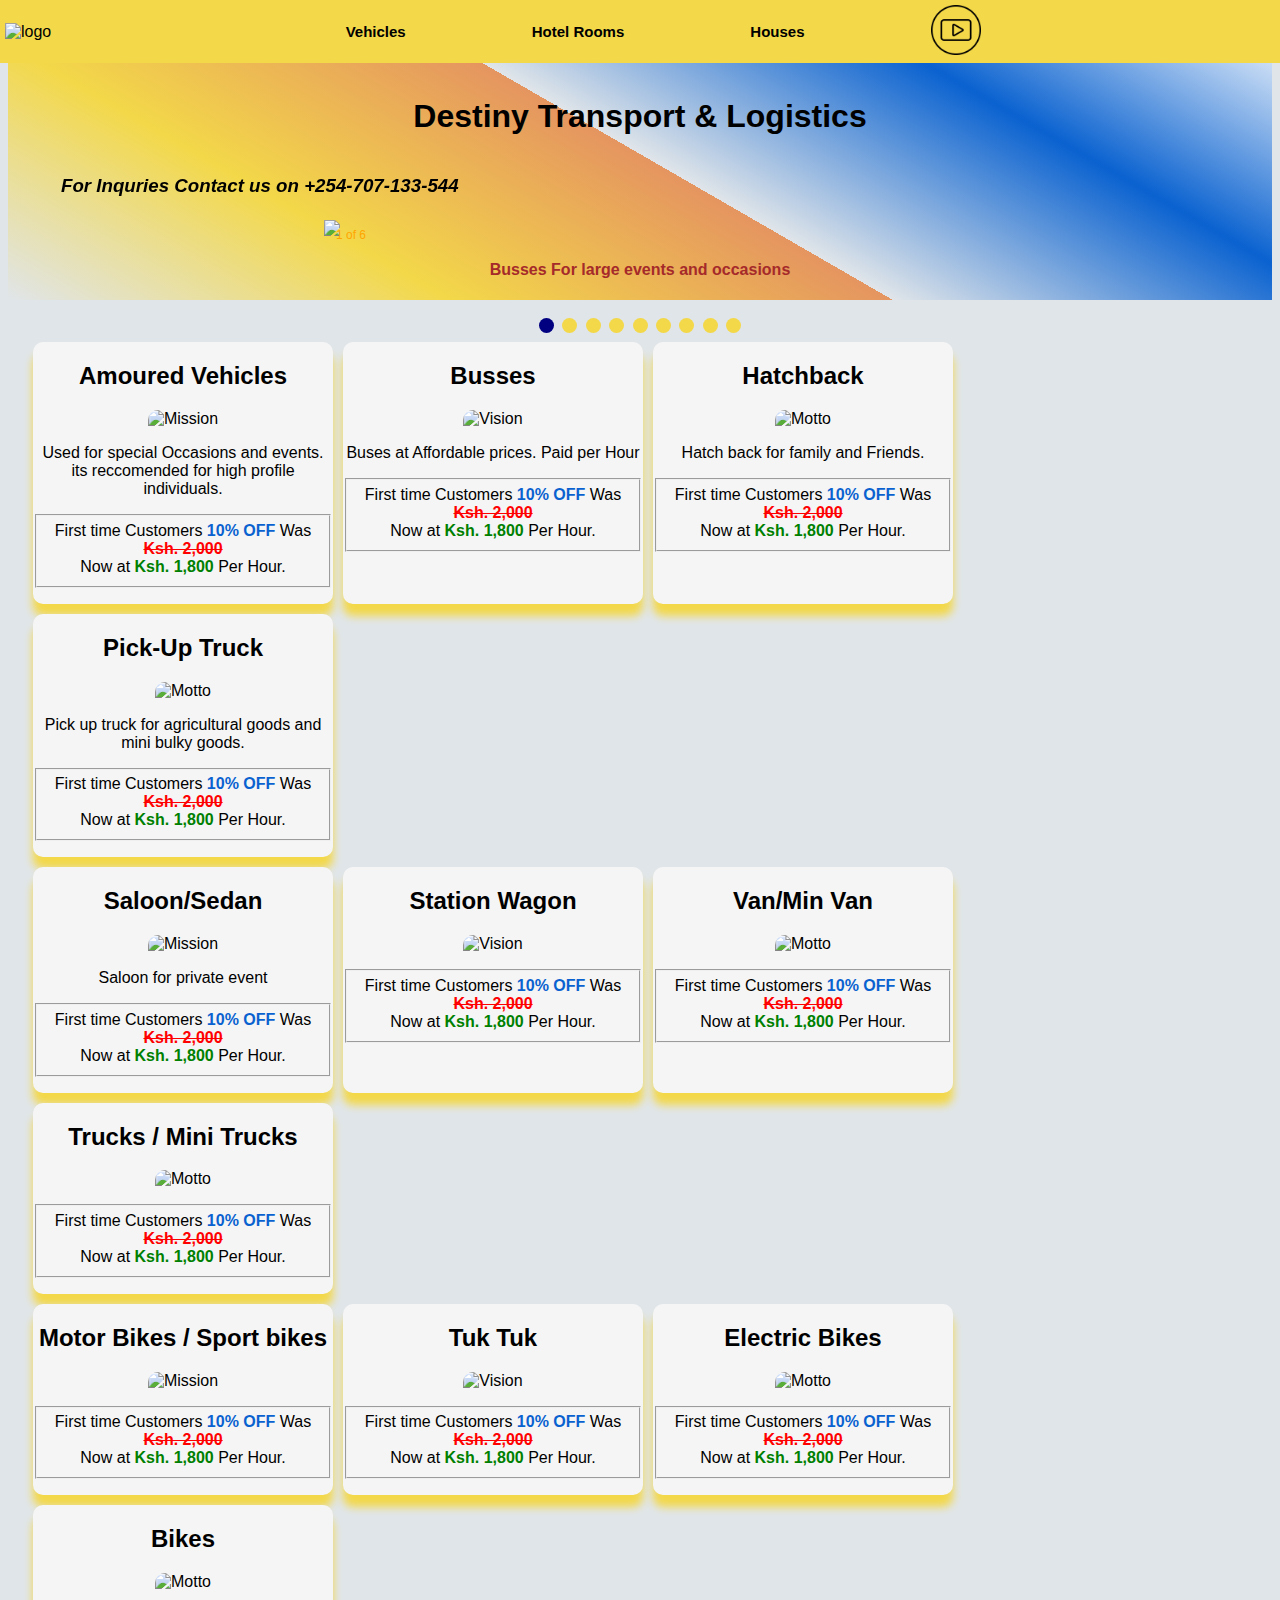
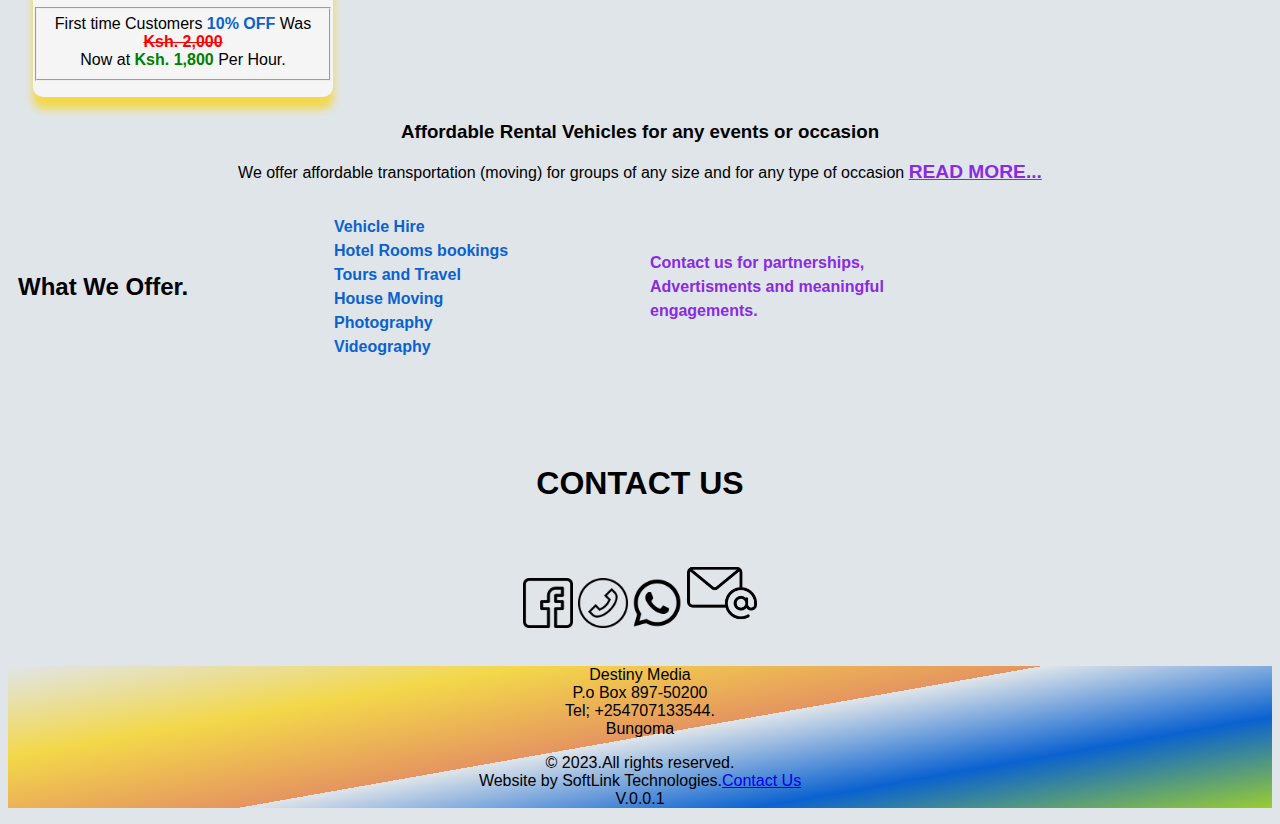
==== index.html @ 81611c26 "charges" ====
<!DOCTYPE html>
<html lang="en">
<head>
    <meta charset="UTF-8">
    <meta http-equiv="X-UA-Compatible" content="IE=edge">
    <meta name="viewport" content="width=device-width, initial-scale=1.0">
    <link rel="shortcut icon" href="images/logo.jpg" type="image/x-icon">
    <title>Destiny Transport & Logistics </title>
    <link rel="stylesheet" href="style1.css" />
</head>
<body>
    <div class="homepage">
        <nav class="navbar">
            <div class="logo">
                <img src="images/delivery-truck .png" alt="logo" width="70" height="70" ">    
            </div>
            <div class="nav-links">
              <a href="">Vehicles</a>
                <a href="">Hotel Rooms</a>
                <a href="">Houses</a>
                <a href=""><img src="images/video.png" alt="social media" width="50" height="50"></a>
            </div>
        </nav>
    <h1 style="font-family: 'Lucida Sans', 'Lucida Sans Regular', 'Lucida Grande', 'Lucida Sans Unicode', Geneva, Verdana, sans-serif;">Destiny Transport & Logistics</h1>
  <marquee behavior="alternate" direction="right">
    <h3><i>For Inquries Contact us on <b style="font-family: 'Lucida Sans', 'Lucida Sans Regular', 'Lucida Grande', 'Lucida Sans Unicode', Geneva, Verdana, sans-serif;">+254-707-133-544</b></i></h3>
  </marquee>
    <div class="slideshow-container">
        <div class="mySlides fade">
          <div class="slide">
          <div class="numbertext">1 of 6</div>
          <img src="images/bus.png" style="width:100%">
          <h4 style="text-align: center; color: brown;">Busses For large events and occasions</h4>
        </div>
      </div>
        <div class="mySlides fade">
          <div class="slide">
          <div class="numbertext">2 of 6</div>
          <img src="images/sport bike.png" style="width:100%">
          <h4 style="text-align: center; color: brown;">Sport Bikes for Racing and Fun</h4>
        </div>
      </div>
        <div class="mySlides fade">
          <div class="slide">
          <div class="numbertext">3 of 6</div>
          <img src="images/electric bikes.png" style="width:80%">
          <h4 style="text-align: center; color: brown;">Electric Bikes for Leisure.</h4>
        </div>
      </div>
          <div class="mySlides fade">
            <div class="slide">
          <div class="numbertext">4 of 6</div>
          <img src="images/sedan.png" style="width:100%">
          <h4 style="text-align: center; color: brown;">Saloons and Sedans </h4>
          </div>
        </div>
        <div class="mySlides fade">
          <div class="slide">
          <div class="numbertext">5 of 6</div>
          <img src="images/truck.png" style="width:80%">
          <h4 style="text-align: center; color: brown;">Trucks for moving bulky goods</h4>
          </div>
        </div>
          <div class="mySlides fade">
            <div class="slide">
          <div class="numbertext">6 of 6</div>
          <img src="images/av.png" style="width:100%">
          <h4 style="text-align: center; color: brown;">Amoured Vehicles are also availble</h4>
          </div>
        </div>
        <div class="mySlides fade">
          <div class="slide">
        <div class="numbertext">4 of 6</div>
        <img src="images/bikes.png" style="width:60%">
        <h4 style="text-align: center; color: brown;">Bikes for healthy and fitness</h4>
        </div>
      </div>
      <div class="mySlides fade">
        <div class="slide">
        <div class="numbertext">5 of 6</div>
        <img src="images/motorbikes.png" style="width:70%">
        <h4 style="text-align: center; color: brown;">Sport bikes for hire, fun and leisure</h4>
        </div>
      </div>
        <div class="mySlides fade">
          <div class="slide">
        <div class="numbertext">6 of 6</div>
        <img src="images/tuk tuk.png" style="width:60%">
        <h4 style="text-align: center; color: brown;">Tuk Tuk for transportation of Goods</h4>
        </div>
      </div>
      </div>
        </div>
        <br>
        <div style="text-align:center">
          <span class="dot"></span> 
          <span class="dot"></span> 
          <span class="dot"></span> 
           <span class="dot"></span> 
           <span class="dot"></span> 
           <span class="dot"></span> 
           <span class="dot"></span> 
           <span class="dot"></span> 
           <span class="dot"></span> 
        </div>
        <script>
        let slideIndex = 0;
        showSlides();
        
        function showSlides() {
          let i;
          let slides = document.getElementsByClassName("mySlides");
          let dots = document.getElementsByClassName("dot");
          for (i = 0; i < slides.length; i++) {
            slides[i].style.display = "none";  
          }
          slideIndex++;
          if (slideIndex > slides.length) {slideIndex = 1}    
          for (i = 0; i < dots.length; i++) {
            dots[i].className = dots[i].className.replace(" active", "");
          }
          slides[slideIndex-1].style.display = "block";  
          dots[slideIndex-1].className += " active";
          setTimeout(showSlides, 3000); // Change image every 3 seconds
        }
        </script>
<div class="card-groups">
        <div class="card-group">
            <div class="card">
                <div class="container">
                    <h2><b>Amoured Vehicles </b></h2>
       <img src="images/av.png" alt="Mission" style="width:100%">                   
<p> Used for special Occasions and events. its reccomended for high profile individuals. <fieldset>
  First time Customers <b style="color: #0a62d0;">10% OFF</b>
  Was <b style="color:red; text-decoration: line-through;">Ksh. 2,000</b> <br>
  Now at <b style="color: green;">Ksh. 1,800</b> Per Hour.
</fieldset></p>
            </div>
         </div>
            <div class="card">  
                <div class="container">
       <h2><b>Busses</b></h2>
        <img src="images/bus.png" alt="Vision" style="width:100%">
          <p>Buses at Affordable prices. Paid per Hour
            <fieldset>
              First time Customers <b style="color: #0a62d0;">10% OFF</b>
              Was <b style="color:red; text-decoration: line-through;">Ksh. 2,000</b> <br>
              Now at <b style="color: green;">Ksh. 1,800</b> Per Hour.
            </fieldset>
          </p>
                </div>
            </div>
            <div class="card">  
                <div class="container">
                   <h2><b>Hatchback</b></h2>
                    <img src="images/hatch.jpeg" alt="Motto" style="width:100%">
                    <p>Hatch back for family and Friends.
                      <fieldset>
                        First time Customers <b style="color: #0a62d0;">10% OFF</b>
                        Was <b style="color:red; text-decoration: line-through;">Ksh. 2,000</b> <br>
                        Now at <b style="color: green;">Ksh. 1,800</b> Per Hour.
                      </fieldset>
                    </p>
       
                </div>
            </div> 
           <div class="card">  
              <div class="container">
                 <h2><b>Pick-Up Truck</b></h2>
                  <img src="images/pickup.jpeg" alt="Motto" style="width:70%">
                  <p>Pick up truck for agricultural goods and mini bulky goods.
                    <fieldset>
                      First time Customers <b style="color: #0a62d0;">10% OFF</b>
                      Was <b style="color:red; text-decoration: line-through;">Ksh. 2,000</b> <br>
                      Now at <b style="color: green;">Ksh. 1,800</b> Per Hour.
                    </fieldset>
                  </p>
     
              </div>
          </div> 
  </div>
</div>
<div class="card-groups">
  <div class="card-group">
      <div class="card">
          <div class="container">
              <h2><b>Saloon/Sedan</b></h2>
 <img src="images/sedan.png" alt="Mission" style="width:100%">                   
<p>Saloon for private event<br>
  <fieldset>
    First time Customers <b style="color: #0a62d0;">10% OFF</b>
    Was <b style="color:red; text-decoration: line-through;">Ksh. 2,000</b> <br>
    Now at <b style="color: green;">Ksh. 1,800</b> Per Hour.
  </fieldset>
 </p>

      </div>
   </div>
      <div class="card">  
          <div class="container">
 <h2><b>Station Wagon </b></h2>
  <img src="images/station.png" alt="Vision" style="width:100%">
    <p> <fieldset>
      First time Customers <b style="color: #0a62d0;">10% OFF</b>
      Was <b style="color:red; text-decoration: line-through;">Ksh. 2,000</b> <br>
      Now at <b style="color: green;">Ksh. 1,800</b> Per Hour.
    </fieldset></p>
          </div>
      </div>
      <div class="card">  
          <div class="container">
             <h2><b>Van/Min Van </b></h2>
              <img src="images/van.jpeg" alt="Motto" style="width:100%">
              <p> <fieldset>
                First time Customers <b style="color: #0a62d0;">10% OFF</b>
                Was <b style="color:red; text-decoration: line-through;">Ksh. 2,000</b> <br>
                Now at <b style="color: green;">Ksh. 1,800</b> Per Hour.
              </fieldset></p>
 
          </div>
      </div> 
      <div class="card">  
        <div class="container">
           <h2><b>Trucks / Mini Trucks</b></h2>
            <img src="images/truck.png" alt="Motto" style="width:100%">
            <p>  <fieldset>
              First time Customers <b style="color: #0a62d0;">10% OFF</b>
              Was <b style="color:red; text-decoration: line-through;">Ksh. 2,000</b> <br>
              Now at <b style="color: green;">Ksh. 1,800</b> Per Hour.
            </fieldset></p>

        </div>
    </div> 
</div>
</div>
<div class="card-groups">
  <div class="card-group">
      <div class="card">
          <div class="container">
              <h2><b>Motor Bikes / Sport bikes </b></h2>
 <img src="images/sport bike.png" alt="Mission" style="width:90%">                   
<p> <fieldset>
  First time Customers <b style="color: #0a62d0;">10% OFF</b>
  Was <b style="color:red; text-decoration: line-through;">Ksh. 2,000</b> <br>
  Now at <b style="color: green;">Ksh. 1,800</b> Per Hour.
</fieldset></p>
      </div>
   </div>
      <div class="card">  
          <div class="container">
 <h2><b>Tuk Tuk</b></h2>
  <img src="images/tuk tuk.png" alt="Vision" style="width:70%">
    <p> <fieldset>
      First time Customers <b style="color: #0a62d0;">10% OFF</b>
      Was <b style="color:red; text-decoration: line-through;">Ksh. 2,000</b> <br>
      Now at <b style="color: green;">Ksh. 1,800</b> Per Hour.
    </fieldset></p>
          </div>
      </div>
      <div class="card">  
          <div class="container">
             <h2><b>Electric Bikes </b></h2>
              <img src="images/electric bikes.png" alt="Motto" style="width:100%">
              <p><fieldset>
                First time Customers <b style="color: #0a62d0;">10% OFF</b>
                Was <b style="color:red; text-decoration: line-through;">Ksh. 2,000</b> <br>
                Now at <b style="color: green;">Ksh. 1,800</b> Per Hour.
              </fieldset></p>
 
          </div>
      </div> 
      <div class="card">  
        <div class="container">
           <h2><b>Bikes</b></h2>
            <img src="images/bikes.jpeg" alt="Motto" style="width:100%">
            <p><fieldset>
              First time Customers <b style="color: #0a62d0;">10% OFF</b>
              Was <b style="color:red; text-decoration: line-through;">Ksh. 2,000</b> <br>
              Now at <b style="color: green;">Ksh. 1,800</b> Per Hour.
            </fieldset></p>

        </div>
    </div> 
</div>
</div>
<h3 style="text-align: center;">Affordable Rental Vehicles for any events or occasion</h3>
<p>We offer affordable transportation (moving) for groups of any size and for any type of occasion
 <a href="about.html" style="color: blueviolet; font-size: larger; font-weight: 800;">READ MORE...</a>
</p>
<div class="container2">
  <p style="display: inline-flex;text-align: left; font-size: x-large;"> <b>What We Offer.</b></p><br>
  <p style="color: #0a62d0; font-size: medium; display: inline-block; text-align: left;">
<b>Vehicle Hire</b><br> 
<b>Hotel Rooms bookings</b> <br>
<b>Tours and Travel</b><br>
<b>House Moving</b> <br>
<b>Photography </b> <br>
<b>Videography</b>
<p style="color: blueviolet; font-size: medium; font-weight: 600; text-align: left;">Contact us for partnerships, Advertisments and meaningful engagements.</p>
  </p>
</div>
<script src="slide.js"></script>
</body>
<span><p><b><h1>CONTACT US</h1> </b><br>
  <p><a href="https://www.facebook.com/" target="_blank"><img src="images/facebook.png" alt="facebook" width="50" height="50"></a>
  <a href="tel:+254707133544" target="_blank"><img src="images/Cell.png" alt="cell phone" width="50" height="50"></a>
  <a href="https://wa.me/+254707133544" target="_blank"><img src="images/whatsapp (1).png" alt="whatsapp" width="50" height="50"></a>
  <a href="mailto:info@destinylogistics.co.ke" target="_blank"><img src="images/email.png" alt="email" width="70" height="70"></a>
  </p></span>
  <br>
<footer>
  Destiny Media<br>
  P.o Box 897-50200 <br>
  Tel; +254707133544.<br>
 Bungoma<br>
  <p> © 2023.All rights reserved.<br>
 Website by SoftLink Technologies.<a href="tel:+254708579885" target="_blank">Contact Us</a> <br>
  V.0.0.1<br></p>
</footer>
</html>
---- style1.css ----
.homepage {
  background: linear-gradient(30deg,#e0e5e9, #f3d849,#e59560 50%,#e0e5e9 50%, #0a62d0, white);
  overflow: hidden;
  width:100%
}
 .navbar {
    display: flex;
    justify-content: flex-end;
    align-items: center;
    padding: 5px;
    background: #f3d849;
    position: fixed;
    top: 0;
    left: 0;
    width: 100%;
    z-index:9999;
  }
  .nav-item {
    display: inline-block;
    margin-left: 10px;
  }
  
  .nav-links {
    flex-basis: 50%;
    text-align: center;
  }
  .nav-links {
    display: flex;
    flex-wrap: wrap;
    justify-content: space-between;
    align-items: center;
    flex-basis: 50%;
    margin: 0 auto;
  }
  
  .nav-links a {
    color:black;
    text-decoration:none;
    font-size: 15px;
    font-weight: bold;
    position: relative;
  }
  
  .nav-links a:before {
    content: "";
    position: absolute;
    width: 100%;
    height: 2px;
    bottom: -5px;
    left: 0;
    background-color:navy;
    visibility: hidden;
    transform: scaleX(1);
    transition: all 0.1s ease-in-out 0s;
  }
  .nav-links a:hover:before {
    visibility: visible;
    transform: scaleX(1);
  }
  
  .link1,
  .link2,
  .link3,
  .link4 {
    flex-basis: 50%;
    text-align: center;
  }
/* Styles for small devices */
@media (max-width: 480px) {
  .nav-item {
    display: none;
  }

  .navbar.show-dots .nav-item {
    display: inline-block;
    margin: 0 2px;
  }

  .navbar.show-dots .nav-item:before {
    content: "•";
    font-size: 24px;
    color: #000;
  }
}
/*styles for smaller devices*/
* {box-sizing: border-box;}
body {font-family: Verdana, sans-serif;}
.mySlides {display: none;}
img {vertical-align: stretch;}

/* Slideshow container */
.slideshow-container {
  width: 50%;
  position: relative;
  margin: auto;
  padding-top: 0%;
}

/* Caption text */
.text {
  color: navy;
  background-color: white;
  opacity: 0.8;
  font-size: 25px;
  padding: 8px 12px;
  position: absolute;
  bottom: 8px;
  width: 100%;
  text-align: center;
}

/* Number text (1/3 etc) */
.numbertext {
  color: orange;
  font-size: 12px;
  padding: 8px 12px;
  position: absolute;
  top: 0;
}

/* The dots/bullets/indicators */
.dot {
  height: 15px;
  width: 15px;
  margin: 0 2px;
  background-color: #f3d849;
  border-radius: 50%;
  display: inline-block;
  transition: background-color 0.5s ease;
  cursor: pointer;
}
.active {
  background-color: navy;
}
/* Fading animation */
.fade {
  animation-name: fade;
  animation-duration: 1.5s;
}
@keyframes fade {
  from {opacity: .4} 
  to {opacity: 1}
}
/* On smaller screens, decrease text size */
@media only screen and (max-width: 300px) {
  .text {font-size: 11px}
}
  .card-groups {
    display: flex;
    flex-wrap: wrap;
    justify-content: center;
    text-align: center;
    
  }
  
  .card-group {
    display: flex;
    flex-wrap: wrap;
    margin: 0 20px;
  }
  
  .card {
    margin: 5px;
    width: 100%;
    max-width: 300px;
    border-radius: 10px;
    box-shadow: 0 12px 8px 0 #f3d849;
    overflow: hidden;
    background-color:whitesmoke;
    
  }
  
  .card:hover {
    transform: scale(1.05);
    box-shadow: 0 8px 16px 0 #0a62d0;
  }
  
  .card img {
    width: 100%;
    height: auto;
    border-radius: 10px 10px 0 0;
  }
  body {
    background-color: #e0e5e9;
  }
  h1{
    text-align: center;
    margin-top: 90px;
  }
  h3{
  color:black;
  }
  p{
    text-align: center;
  }

.container2 {
  display: flex;
  align-items: center;
 
  margin: 10px;
  width: 100%;
}

.container2 p {
  width: 100%;
  font-size: 14px;
  line-height: 1.5;
  order: 1;
}
.caption {
  position: absolute;
  top: 50%;
  left: 50%;
  transform: translate(-50%, -50%);
  color:black; /* Adjust the text color as needed */
  padding: 10px;
  text-align: center;
  font-size: 50px;
  display: none;
  background-color:whitesmoke;
  opacity: 0.5;
}
.blink {
  visibility: hidden;
}

a:hover{
  color: blue;
}
footer{
  text-align: center;
  color:black;
  background: linear-gradient(170deg,#e0e5e9, #f3d849,#e59560 50%,#e0e5e9 50%, #0a62d0, yellowgreen);
  font-size: medium;
  font-family: 'Lucida Sans', 'Lucida Sans Regular', 'Lucida Grande', 'Lucida Sans Unicode', Geneva, Verdana, sans-serif;
}
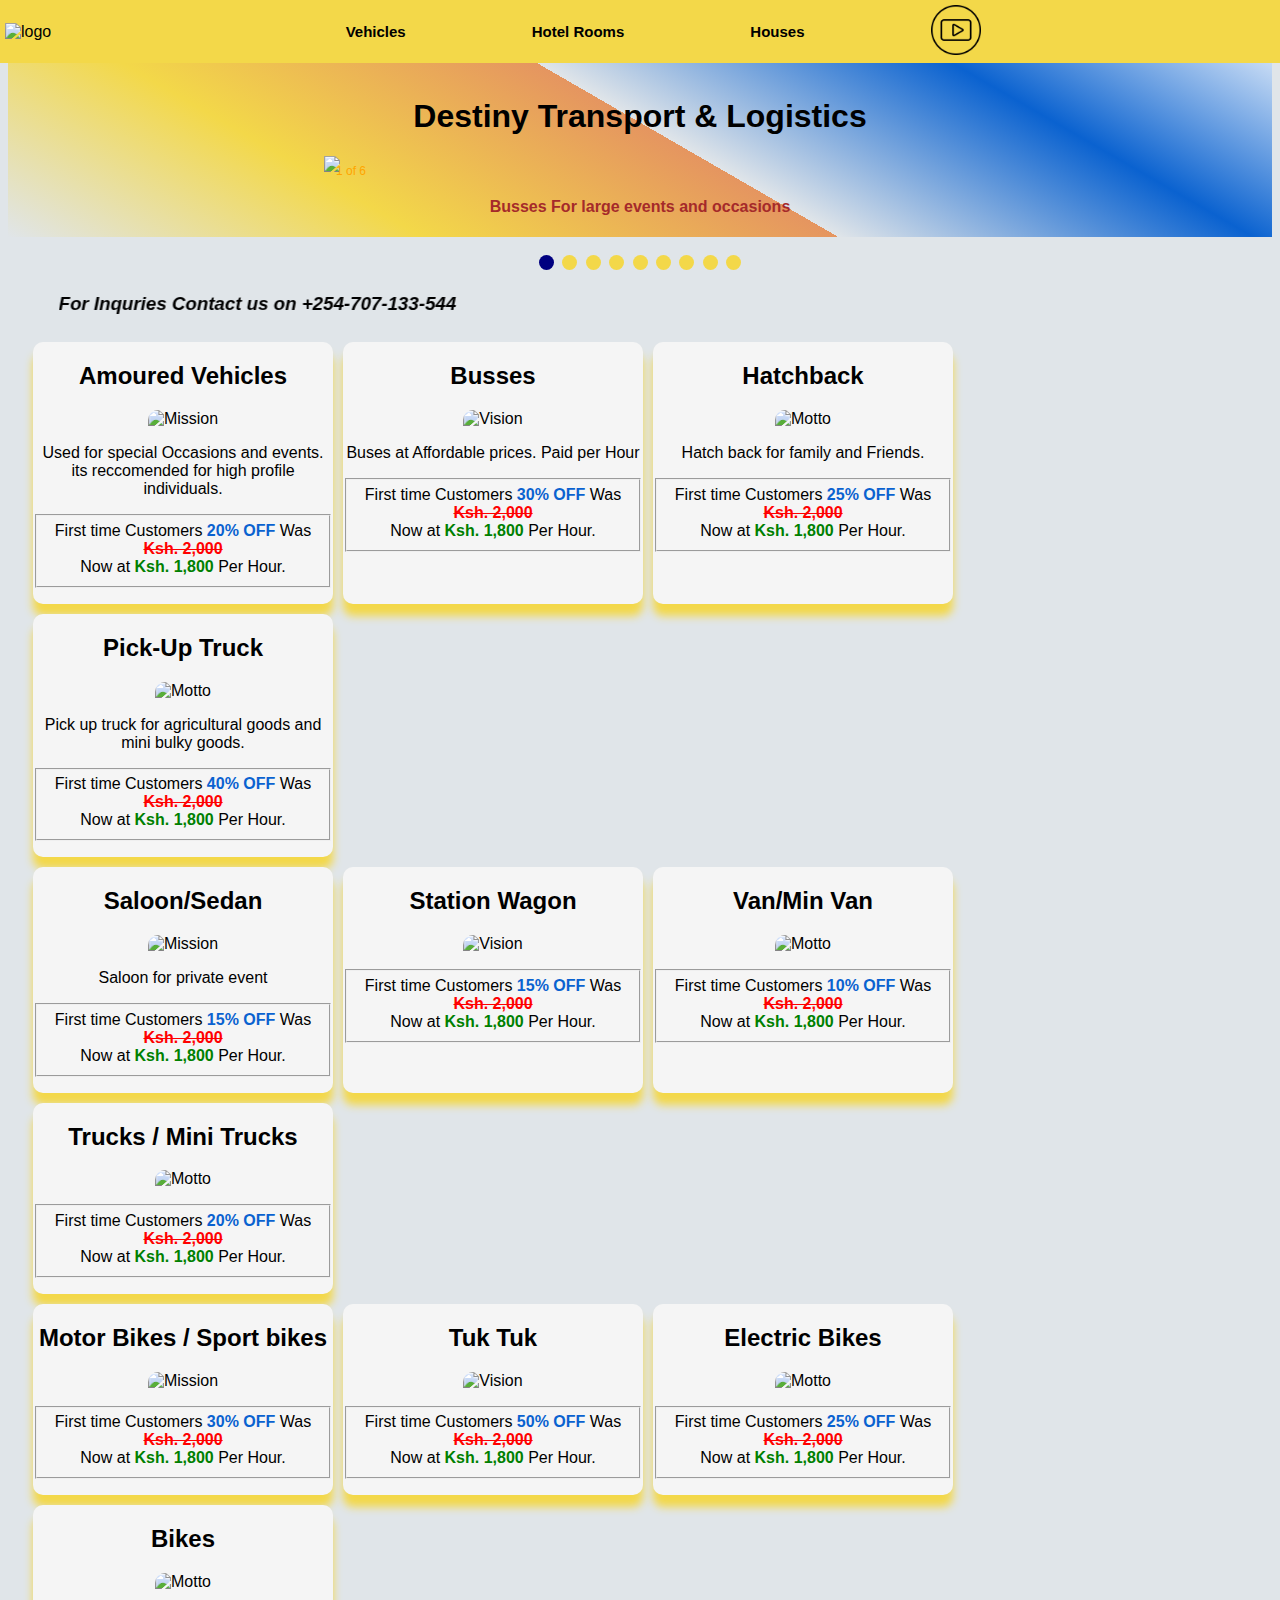
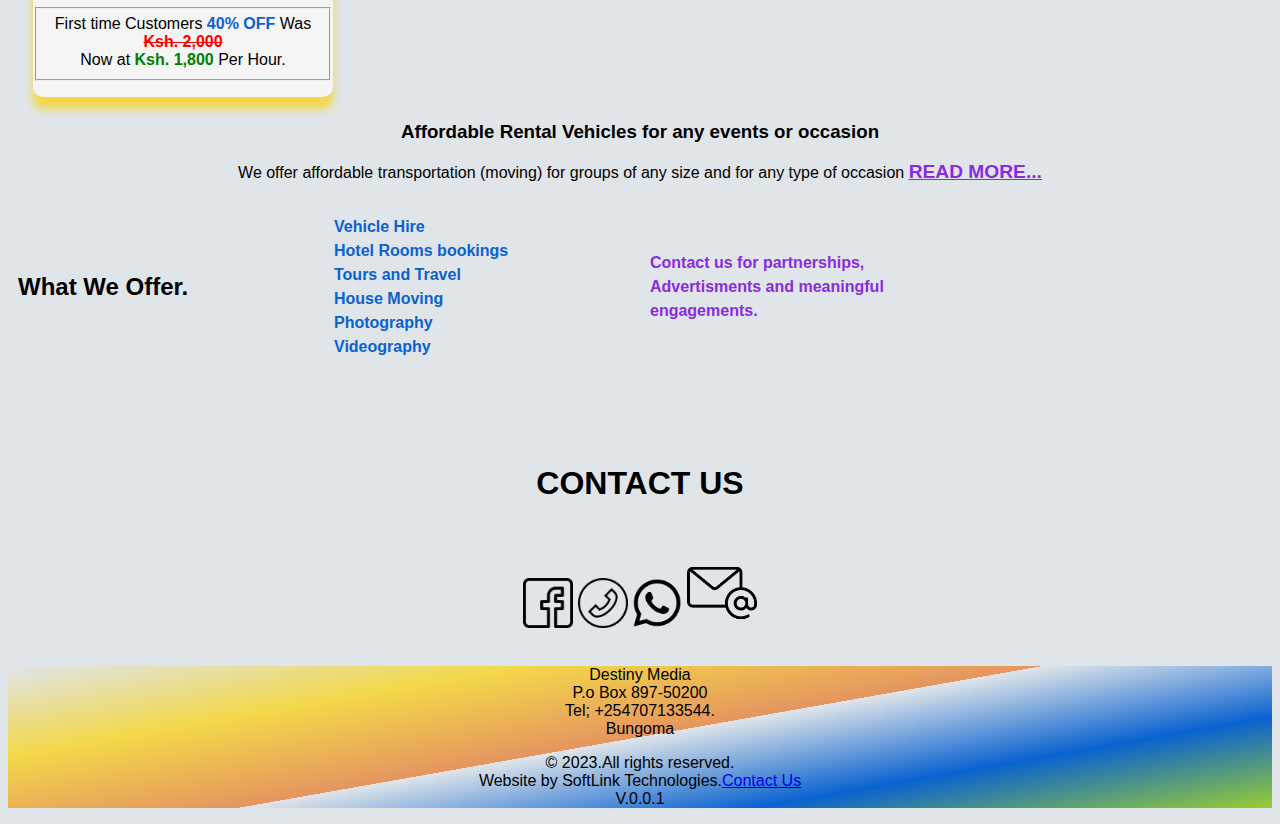
==== commit d2891d49: "charges" ====
--- a/index.html
+++ b/index.html
@@ -22,9 +22,6 @@
             </div>
         </nav>
     <h1 style="font-family: 'Lucida Sans', 'Lucida Sans Regular', 'Lucida Grande', 'Lucida Sans Unicode', Geneva, Verdana, sans-serif;">Destiny Transport & Logistics</h1>
-  <marquee behavior="alternate" direction="right">
-    <h3><i>For Inquries Contact us on <b style="font-family: 'Lucida Sans', 'Lucida Sans Regular', 'Lucida Grande', 'Lucida Sans Unicode', Geneva, Verdana, sans-serif;">+254-707-133-544</b></i></h3>
-  </marquee>
     <div class="slideshow-container">
         <div class="mySlides fade">
           <div class="slide">
@@ -124,6 +121,9 @@
           setTimeout(showSlides, 3000); // Change image every 3 seconds
         }
         </script>
+<marquee behavior="alternate" direction="right">
+<h3><i>For Inquries Contact us on <b style="font-family: 'Lucida Sans', 'Lucida Sans Regular', 'Lucida Grande', 'Lucida Sans Unicode', Geneva, Verdana, sans-serif;">+254-707-133-544</b></i></h3>
+</marquee>
 <div class="card-groups">
         <div class="card-group">
             <div class="card">
@@ -131,7 +131,7 @@
                     <h2><b>Amoured Vehicles </b></h2>
        <img src="images/av.png" alt="Mission" style="width:100%">                   
 <p> Used for special Occasions and events. its reccomended for high profile individuals. <fieldset>
-  First time Customers <b style="color: #0a62d0;">10% OFF</b>
+  First time Customers <b style="color: #0a62d0;">20% OFF</b>
   Was <b style="color:red; text-decoration: line-through;">Ksh. 2,000</b> <br>
   Now at <b style="color: green;">Ksh. 1,800</b> Per Hour.
 </fieldset></p>
@@ -143,7 +143,7 @@
         <img src="images/bus.png" alt="Vision" style="width:100%">
           <p>Buses at Affordable prices. Paid per Hour
             <fieldset>
-              First time Customers <b style="color: #0a62d0;">10% OFF</b>
+              First time Customers <b style="color: #0a62d0;">30% OFF</b>
               Was <b style="color:red; text-decoration: line-through;">Ksh. 2,000</b> <br>
               Now at <b style="color: green;">Ksh. 1,800</b> Per Hour.
             </fieldset>
@@ -156,7 +156,7 @@
                     <img src="images/hatch.jpeg" alt="Motto" style="width:100%">
                     <p>Hatch back for family and Friends.
                       <fieldset>
-                        First time Customers <b style="color: #0a62d0;">10% OFF</b>
+                        First time Customers <b style="color: #0a62d0;">25% OFF</b>
                         Was <b style="color:red; text-decoration: line-through;">Ksh. 2,000</b> <br>
                         Now at <b style="color: green;">Ksh. 1,800</b> Per Hour.
                       </fieldset>
@@ -170,7 +170,7 @@
                   <img src="images/pickup.jpeg" alt="Motto" style="width:70%">
                   <p>Pick up truck for agricultural goods and mini bulky goods.
                     <fieldset>
-                      First time Customers <b style="color: #0a62d0;">10% OFF</b>
+                      First time Customers <b style="color: #0a62d0;">40% OFF</b>
                       Was <b style="color:red; text-decoration: line-through;">Ksh. 2,000</b> <br>
                       Now at <b style="color: green;">Ksh. 1,800</b> Per Hour.
                     </fieldset>
@@ -188,7 +188,7 @@
  <img src="images/sedan.png" alt="Mission" style="width:100%">                   
 <p>Saloon for private event<br>
   <fieldset>
-    First time Customers <b style="color: #0a62d0;">10% OFF</b>
+    First time Customers <b style="color: #0a62d0;">15% OFF</b>
     Was <b style="color:red; text-decoration: line-through;">Ksh. 2,000</b> <br>
     Now at <b style="color: green;">Ksh. 1,800</b> Per Hour.
   </fieldset>
@@ -201,7 +201,7 @@
  <h2><b>Station Wagon </b></h2>
   <img src="images/station.png" alt="Vision" style="width:100%">
     <p> <fieldset>
-      First time Customers <b style="color: #0a62d0;">10% OFF</b>
+      First time Customers <b style="color: #0a62d0;">15% OFF</b>
       Was <b style="color:red; text-decoration: line-through;">Ksh. 2,000</b> <br>
       Now at <b style="color: green;">Ksh. 1,800</b> Per Hour.
     </fieldset></p>
@@ -224,7 +224,7 @@
            <h2><b>Trucks / Mini Trucks</b></h2>
             <img src="images/truck.png" alt="Motto" style="width:100%">
             <p>  <fieldset>
-              First time Customers <b style="color: #0a62d0;">10% OFF</b>
+              First time Customers <b style="color: #0a62d0;">20% OFF</b>
               Was <b style="color:red; text-decoration: line-through;">Ksh. 2,000</b> <br>
               Now at <b style="color: green;">Ksh. 1,800</b> Per Hour.
             </fieldset></p>
@@ -240,7 +240,7 @@
               <h2><b>Motor Bikes / Sport bikes </b></h2>
  <img src="images/sport bike.png" alt="Mission" style="width:90%">                   
 <p> <fieldset>
-  First time Customers <b style="color: #0a62d0;">10% OFF</b>
+  First time Customers <b style="color: #0a62d0;">30% OFF</b>
   Was <b style="color:red; text-decoration: line-through;">Ksh. 2,000</b> <br>
   Now at <b style="color: green;">Ksh. 1,800</b> Per Hour.
 </fieldset></p>
@@ -251,7 +251,7 @@
  <h2><b>Tuk Tuk</b></h2>
   <img src="images/tuk tuk.png" alt="Vision" style="width:70%">
     <p> <fieldset>
-      First time Customers <b style="color: #0a62d0;">10% OFF</b>
+      First time Customers <b style="color: #0a62d0;">50% OFF</b>
       Was <b style="color:red; text-decoration: line-through;">Ksh. 2,000</b> <br>
       Now at <b style="color: green;">Ksh. 1,800</b> Per Hour.
     </fieldset></p>
@@ -262,7 +262,7 @@
              <h2><b>Electric Bikes </b></h2>
               <img src="images/electric bikes.png" alt="Motto" style="width:100%">
               <p><fieldset>
-                First time Customers <b style="color: #0a62d0;">10% OFF</b>
+                First time Customers <b style="color: #0a62d0;">25% OFF</b>
                 Was <b style="color:red; text-decoration: line-through;">Ksh. 2,000</b> <br>
                 Now at <b style="color: green;">Ksh. 1,800</b> Per Hour.
               </fieldset></p>
@@ -274,7 +274,7 @@
            <h2><b>Bikes</b></h2>
             <img src="images/bikes.jpeg" alt="Motto" style="width:100%">
             <p><fieldset>
-              First time Customers <b style="color: #0a62d0;">10% OFF</b>
+              First time Customers <b style="color: #0a62d0;">40% OFF</b>
               Was <b style="color:red; text-decoration: line-through;">Ksh. 2,000</b> <br>
               Now at <b style="color: green;">Ksh. 1,800</b> Per Hour.
             </fieldset></p>
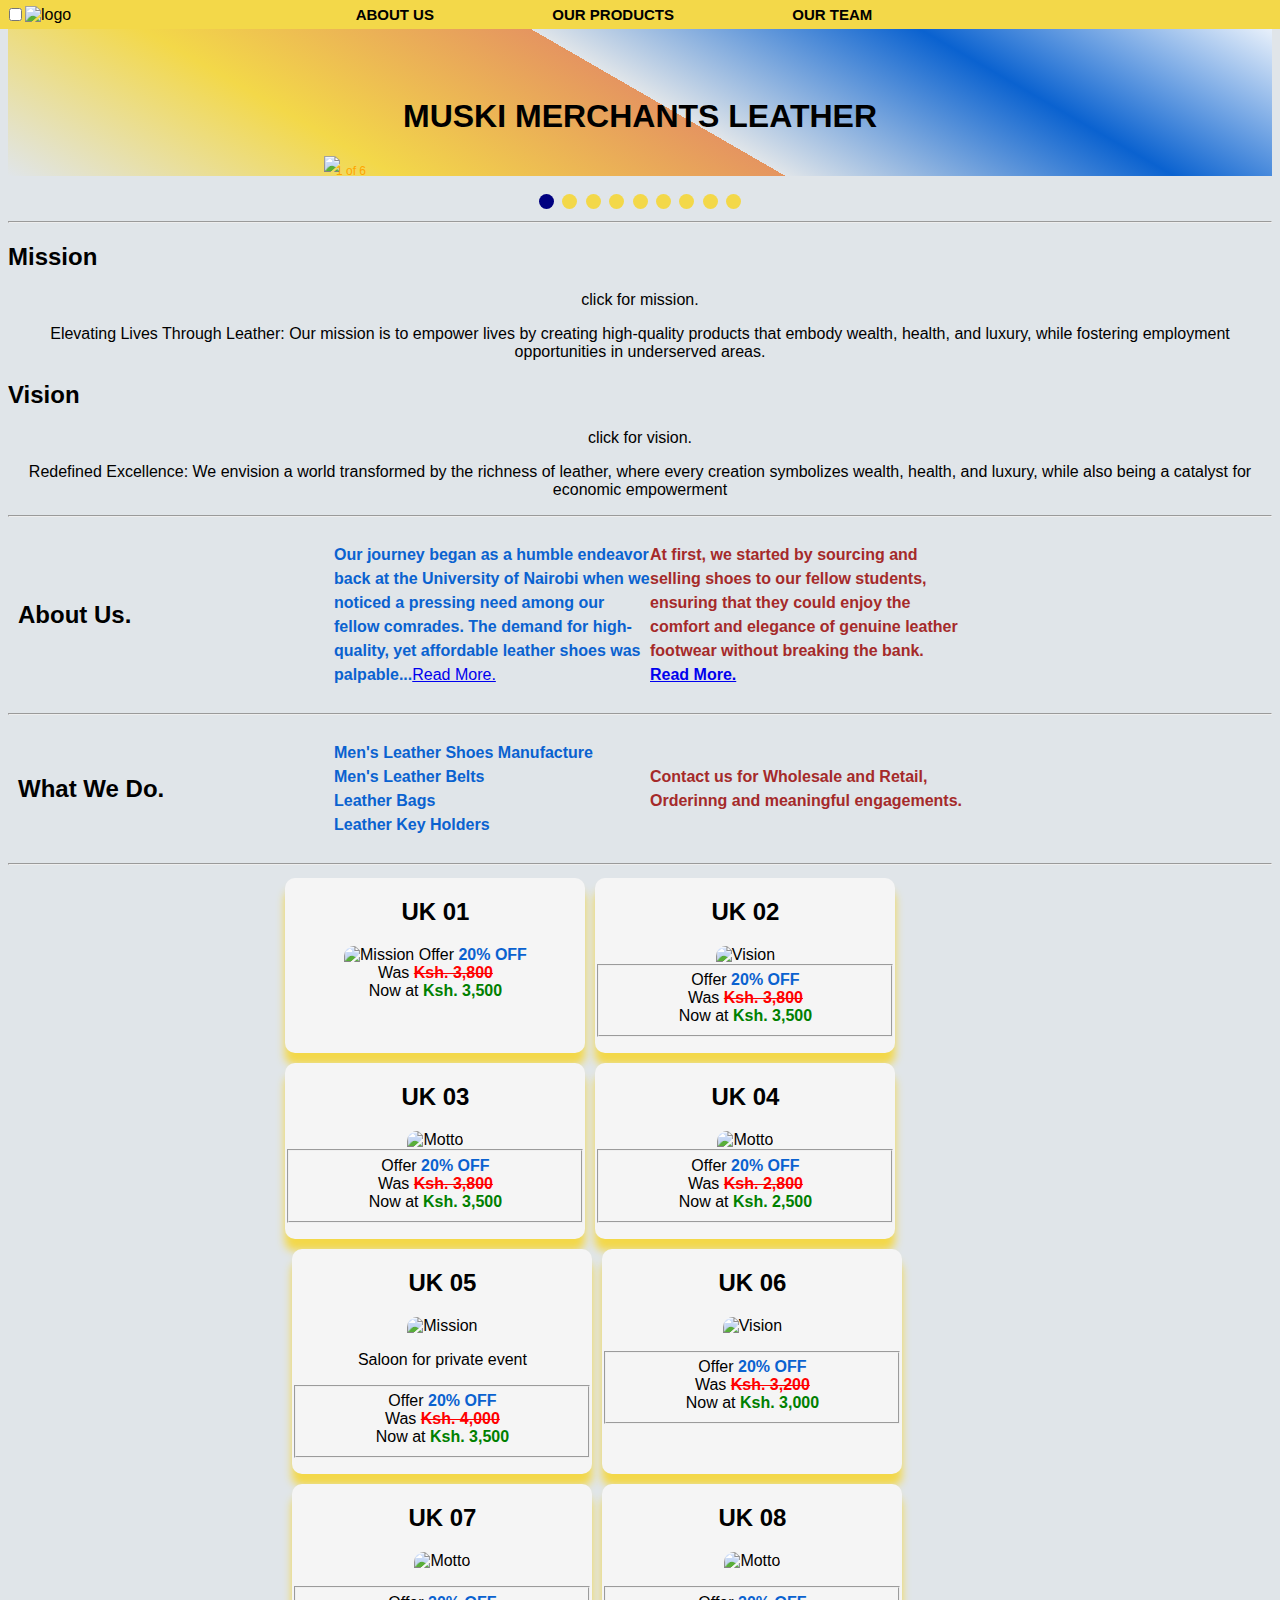
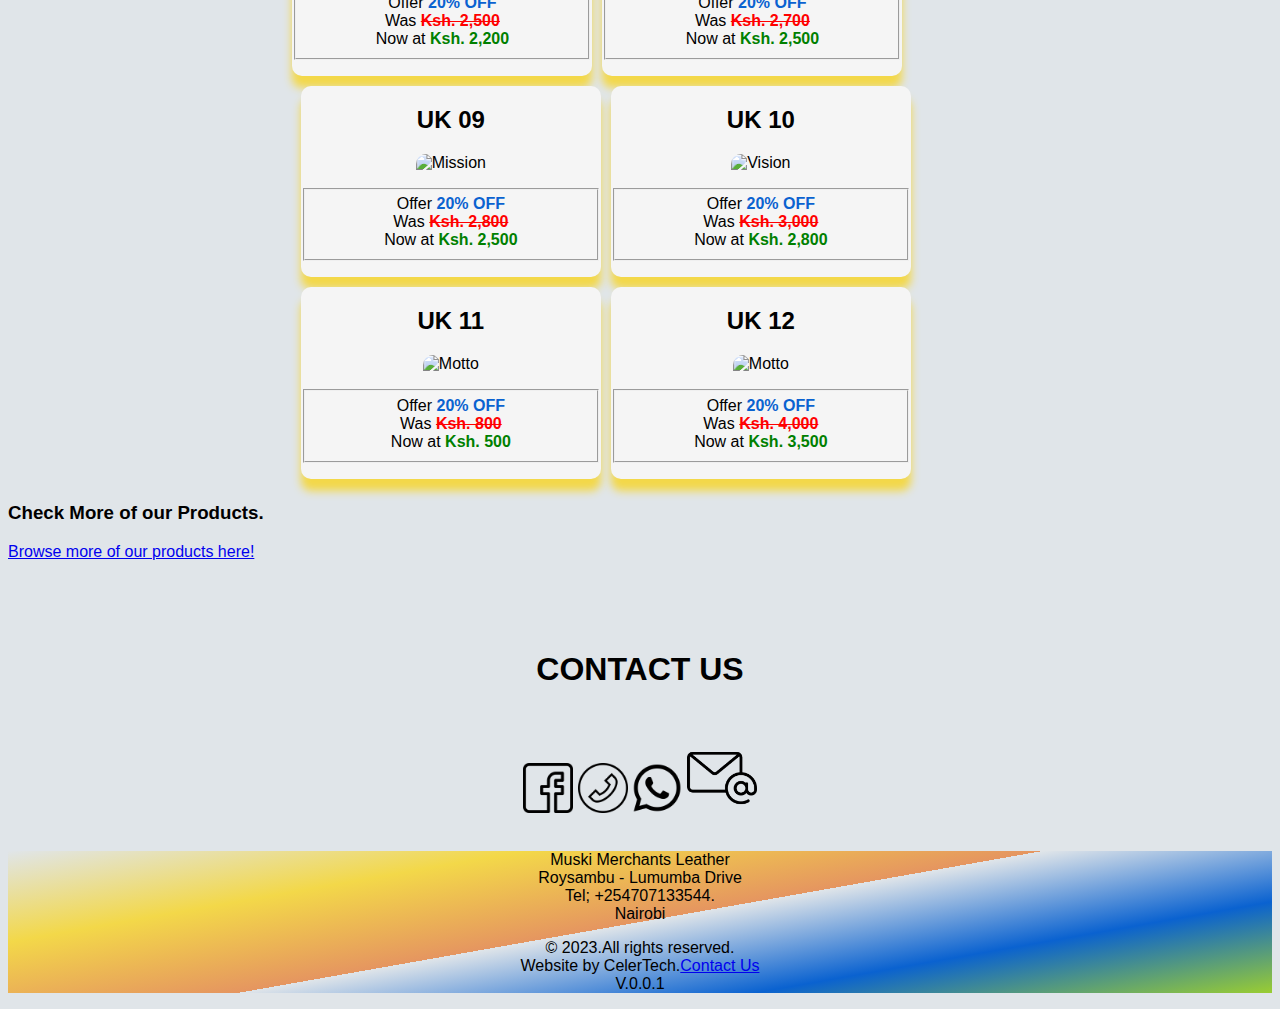
==== commit 90593fcf: "added products page" ====
--- a/index.html
+++ b/index.html
@@ -4,86 +4,81 @@
     <meta charset="UTF-8">
     <meta http-equiv="X-UA-Compatible" content="IE=edge">
     <meta name="viewport" content="width=device-width, initial-scale=1.0">
-    <link rel="shortcut icon" href="images/logo.jpg" type="image/x-icon">
-    <title>Destiny Transport & Logistics </title>
+    <link rel="shortcut icon" href="images/muski1.png" type="image/x-icon">
+    <title>Muski Merchants Leather. </title>
     <link rel="stylesheet" href="style1.css" />
+    <script src="https://kit.fontawesome.com/a076d05399.js" crossorigin="anonymous"></script>
 </head>
 <body>
     <div class="homepage">
         <nav class="navbar">
+          <input type="checkbox" id="check">
+          <label for="chek" class="checkbtn"></label>
+          <i class="fas fa-bars"></i>
             <div class="logo">
-                <img src="images/delivery-truck .png" alt="logo" width="70" height="70" ">    
+                <img src="images/muski1.png" alt="logo" width="140" height="70" ">    
             </div>
             <div class="nav-links">
-              <a href="">Vehicles</a>
-                <a href="">Hotel Rooms</a>
-                <a href="">Houses</a>
-                <a href=""><img src="images/video.png" alt="social media" width="50" height="50"></a>
+              <a href="about.html">ABOUT US </a>
+                <a href="products.html">OUR PRODUCTS</a>
+                <a href="">OUR TEAM </a>
+                <a href=""></a>
             </div>
         </nav>
-    <h1 style="font-family: 'Lucida Sans', 'Lucida Sans Regular', 'Lucida Grande', 'Lucida Sans Unicode', Geneva, Verdana, sans-serif;">Destiny Transport & Logistics</h1>
+    <h1 style="font-family: 'Lucida Sans', 'Lucida Sans Regular', 'Lucida Grande', 'Lucida Sans Unicode', Geneva, Verdana, sans-serif;">MUSKI MERCHANTS LEATHER</h1>
     <div class="slideshow-container">
         <div class="mySlides fade">
           <div class="slide">
           <div class="numbertext">1 of 6</div>
-          <img src="images/bus.png" style="width:100%">
-          <h4 style="text-align: center; color: brown;">Busses For large events and occasions</h4>
+          <img src="images/1.jpg" style="width:100%">
         </div>
       </div>
         <div class="mySlides fade">
           <div class="slide">
           <div class="numbertext">2 of 6</div>
-          <img src="images/sport bike.png" style="width:100%">
-          <h4 style="text-align: center; color: brown;">Sport Bikes for Racing and Fun</h4>
+          <img src="images/3.jpg" style="width:100%">
         </div>
       </div>
         <div class="mySlides fade">
           <div class="slide">
           <div class="numbertext">3 of 6</div>
-          <img src="images/electric bikes.png" style="width:80%">
-          <h4 style="text-align: center; color: brown;">Electric Bikes for Leisure.</h4>
+          <img src="images/4.jpg" style="width:100%">
         </div>
       </div>
           <div class="mySlides fade">
             <div class="slide">
           <div class="numbertext">4 of 6</div>
-          <img src="images/sedan.png" style="width:100%">
-          <h4 style="text-align: center; color: brown;">Saloons and Sedans </h4>
+          <img src="images/6.jpg" style="width:100%">
           </div>
         </div>
         <div class="mySlides fade">
           <div class="slide">
           <div class="numbertext">5 of 6</div>
-          <img src="images/truck.png" style="width:80%">
-          <h4 style="text-align: center; color: brown;">Trucks for moving bulky goods</h4>
+          <img src="images/7.jpg" style="width:100%">
           </div>
         </div>
           <div class="mySlides fade">
             <div class="slide">
           <div class="numbertext">6 of 6</div>
-          <img src="images/av.png" style="width:100%">
-          <h4 style="text-align: center; color: brown;">Amoured Vehicles are also availble</h4>
+          <img src="images/9.jpg" style="width:100%">
           </div>
         </div>
         <div class="mySlides fade">
           <div class="slide">
         <div class="numbertext">4 of 6</div>
-        <img src="images/bikes.png" style="width:60%">
-        <h4 style="text-align: center; color: brown;">Bikes for healthy and fitness</h4>
+        <img src="images/10.jpg" style="width:100%">
         </div>
       </div>
       <div class="mySlides fade">
         <div class="slide">
         <div class="numbertext">5 of 6</div>
-        <img src="images/motorbikes.png" style="width:70%">
-        <h4 style="text-align: center; color: brown;">Sport bikes for hire, fun and leisure</h4>
+        <img src="images/11.jpg" style="width:100%">
         </div>
       </div>
         <div class="mySlides fade">
           <div class="slide">
         <div class="numbertext">6 of 6</div>
-        <img src="images/tuk tuk.png" style="width:60%">
-        <h4 style="text-align: center; color: brown;">Tuk Tuk for transportation of Goods</h4>
+        <img src="images/12.jpg" style="width:100%">
         </div>
       </div>
       </div>
@@ -121,200 +116,252 @@
           setTimeout(showSlides, 3000); // Change image every 3 seconds
         }
         </script>
-<marquee behavior="alternate" direction="right">
-<h3><i>For Inquries Contact us on <b style="font-family: 'Lucida Sans', 'Lucida Sans Regular', 'Lucida Grande', 'Lucida Sans Unicode', Geneva, Verdana, sans-serif;">+254-707-133-544</b></i></h3>
-</marquee>
-<div class="card-groups">
-        <div class="card-group">
-            <div class="card">
-                <div class="container">
-                    <h2><b>Amoured Vehicles </b></h2>
-       <img src="images/av.png" alt="Mission" style="width:100%">                   
-<p> Used for special Occasions and events. its reccomended for high profile individuals. <fieldset>
-  First time Customers <b style="color: #0a62d0;">20% OFF</b>
-  Was <b style="color:red; text-decoration: line-through;">Ksh. 2,000</b> <br>
-  Now at <b style="color: green;">Ksh. 1,800</b> Per Hour.
-</fieldset></p>
-            </div>
-         </div>
-            <div class="card">  
-                <div class="container">
-       <h2><b>Busses</b></h2>
-        <img src="images/bus.png" alt="Vision" style="width:100%">
-          <p>Buses at Affordable prices. Paid per Hour
-            <fieldset>
-              First time Customers <b style="color: #0a62d0;">30% OFF</b>
-              Was <b style="color:red; text-decoration: line-through;">Ksh. 2,000</b> <br>
-              Now at <b style="color: green;">Ksh. 1,800</b> Per Hour.
-            </fieldset>
-          </p>
-                </div>
-            </div>
-            <div class="card">  
-                <div class="container">
-                   <h2><b>Hatchback</b></h2>
-                    <img src="images/hatch.jpeg" alt="Motto" style="width:100%">
-                    <p>Hatch back for family and Friends.
-                      <fieldset>
-                        First time Customers <b style="color: #0a62d0;">25% OFF</b>
-                        Was <b style="color:red; text-decoration: line-through;">Ksh. 2,000</b> <br>
-                        Now at <b style="color: green;">Ksh. 1,800</b> Per Hour.
-                      </fieldset>
-                    </p>
-       
-                </div>
-            </div> 
-           <div class="card">  
-              <div class="container">
-                 <h2><b>Pick-Up Truck</b></h2>
-                  <img src="images/pickup.jpeg" alt="Motto" style="width:70%">
-                  <p>Pick up truck for agricultural goods and mini bulky goods.
-                    <fieldset>
-                      First time Customers <b style="color: #0a62d0;">40% OFF</b>
-                      Was <b style="color:red; text-decoration: line-through;">Ksh. 2,000</b> <br>
-                      Now at <b style="color: green;">Ksh. 1,800</b> Per Hour.
-                    </fieldset>
-                  </p>
-     
+        <hr>
+        <div class="flip-card-container">
+          <div class="flip-card">
+              <div class="flip-card-inner">
+                  <div class="flip-card-front">
+                      <div class="flip-card-content">
+                          <h2>Mission </h2>
+                          <p>click for mission.</p>
+                      </div>
+                  </div>
+                  <div class="flip-card-back">
+                      <div class="flip-card-content">
+                          <p>Elevating Lives Through Leather:
+                            Our mission is to empower lives 
+                            by creating high-quality products that embody 
+                            wealth, health, and luxury, while fostering 
+                            employment opportunities in underserved areas.</p>
+                      </div>
+                  </div>
               </div>
-          </div> 
-  </div>
-</div>
+          </div>
+      </div>
+      
+      <!-- Second Flip Card Container -->
+      <div class="flip-card-container">
+          <div class="flip-card">
+              <div class="flip-card-inner">
+                  <div class="flip-card-front">
+                      <div class="flip-card-content">
+                          <h2>Vision</h2>
+                          <p>click for vision.</p>
+                      </div>
+                  </div>
+                  <div class="flip-card-back">
+                      <div class="flip-card-content">
+                          <p>Redefined Excellence: We envision a world transformed by 
+                            the richness of leather,
+                             where every creation symbolizes wealth, 
+                             health, and luxury, while also
+                              being a catalyst for economic empowerment</p>
+                      </div>
+                  </div>
+              </div>
+          </div>
+      </div>
+</div>
+<hr>
+<div class="container2">
+  <p style="display: inline-flex;text-align: left; font-size: x-large;"> <b>About Us.</b></p><br>
+  <p style="color: #0a62d0; font-size: medium; display: inline-block; text-align: left;">
+<b>Our journey began as a humble endeavor back at the University of Nairobi 
+  when we noticed a pressing need among our fellow comrades. The demand
+   for high-quality, yet affordable leather shoes was palpable...</b><a href="about.html">Read More.</a></p><br> 
+<p style="color: brown; font-size: medium; font-weight: 600; text-align: left;">At first, 
+  we started by sourcing and selling shoes to our fellow students,
+  ensuring that they could enjoy the comfort and elegance of genuine leather
+   footwear without breaking the bank. <a href="about.html">Read More.</a></p>
+  </p>
+</div>
+</div>
+<hr>
+<div class="container2">
+  <p style="display: inline-flex;text-align: left; font-size: x-large;"> <b>What We Do.</b></p><br>
+  <p style="color: #0a62d0; font-size: medium; display: inline-block; text-align: left;">
+<b>Men's Leather Shoes Manufacture</b><br> 
+<b>Men's Leather Belts </b> <br>
+<b>Leather Bags</b><br>
+<b>Leather Key Holders</b> <br>
+<p style="color: brown; font-size: medium; font-weight: 600; text-align: left;">Contact us for Wholesale and Retail, Orderinng and meaningful engagements.</p>
+  </p>
+</div>
+</div>
+<hr>
 <div class="card-groups">
   <div class="card-group">
       <div class="card">
           <div class="container">
-              <h2><b>Saloon/Sedan</b></h2>
- <img src="images/sedan.png" alt="Mission" style="width:100%">                   
-<p>Saloon for private event<br>
-  <fieldset>
-    First time Customers <b style="color: #0a62d0;">15% OFF</b>
-    Was <b style="color:red; text-decoration: line-through;">Ksh. 2,000</b> <br>
-    Now at <b style="color: green;">Ksh. 1,800</b> Per Hour.
-  </fieldset>
- </p>
-
+              <h2><b>UK 01</b></h2>
+<img src="images/1.jpg" alt="Mission" style="width:100%">                   
+Offer <b style="color: #0a62d0;">20% OFF</b><br>
+Was <b style="color:red; text-decoration: line-through;">Ksh. 3,800</b> <br>
+Now at <b style="color: green;">Ksh. 3,500</b>
+</fieldset></p>
       </div>
    </div>
       <div class="card">  
           <div class="container">
- <h2><b>Station Wagon </b></h2>
-  <img src="images/station.png" alt="Vision" style="width:100%">
-    <p> <fieldset>
-      First time Customers <b style="color: #0a62d0;">15% OFF</b>
-      Was <b style="color:red; text-decoration: line-through;">Ksh. 2,000</b> <br>
-      Now at <b style="color: green;">Ksh. 1,800</b> Per Hour.
-    </fieldset></p>
+ <h2><b>UK 02</b></h2>
+  <img src="images/2.jpg" alt="Vision" style="width:50%">
+      <fieldset>
+          Offer <b style="color: #0a62d0;">20% OFF</b><br>
+        Was <b style="color:red; text-decoration: line-through;">Ksh. 3,800</b> <br>
+        Now at <b style="color: green;">Ksh. 3,500</b>
+      </fieldset>
+    </p>
           </div>
       </div>
       <div class="card">  
           <div class="container">
-             <h2><b>Van/Min Van </b></h2>
-              <img src="images/van.jpeg" alt="Motto" style="width:100%">
-              <p> <fieldset>
-                First time Customers <b style="color: #0a62d0;">10% OFF</b>
-                Was <b style="color:red; text-decoration: line-through;">Ksh. 2,000</b> <br>
-                Now at <b style="color: green;">Ksh. 1,800</b> Per Hour.
-              </fieldset></p>
+             <h2><b>UK 03</b></h2>
+              <img src="images/12.jpg" alt="Motto" style="width:100%">
+                <fieldset>
+                  Offer <b style="color: #0a62d0;">20% OFF</b><br>
+                  Was <b style="color:red; text-decoration: line-through;">Ksh. 3,800</b> <br>
+                  Now at <b style="color: green;">Ksh. 3,500</b>
+                </fieldset>
+              </p>
  
           </div>
       </div> 
-      <div class="card">  
+     <div class="card">  
         <div class="container">
-           <h2><b>Trucks / Mini Trucks</b></h2>
-            <img src="images/truck.png" alt="Motto" style="width:100%">
-            <p>  <fieldset>
-              First time Customers <b style="color: #0a62d0;">20% OFF</b>
-              Was <b style="color:red; text-decoration: line-through;">Ksh. 2,000</b> <br>
-              Now at <b style="color: green;">Ksh. 1,800</b> Per Hour.
-            </fieldset></p>
+           <h2><b>UK 04</b></h2>
+            <img src="images/20.jpg" alt="Motto" style="width:70%">
+              <fieldset>
+                  Offer <b style="color: #0a62d0;">20% OFF</b><br>
+                Was <b style="color:red; text-decoration: line-through;">Ksh. 2,800</b> <br>
+                Now at <b style="color: green;">Ksh. 2,500</b> 
+              </fieldset>
+            </p>
 
         </div>
     </div> 
 </div>
 </div>
 <div class="card-groups">
-  <div class="card-group">
-      <div class="card">
-          <div class="container">
-              <h2><b>Motor Bikes / Sport bikes </b></h2>
- <img src="images/sport bike.png" alt="Mission" style="width:90%">                   
+<div class="card-group">
+<div class="card">
+    <div class="container">
+        <h2><b>UK 05</b></h2>
+<img src="images/22.jpg" alt="Mission" style="width:100%">                   
+<p>Saloon for private event<br>
+<fieldset>
+Offer <b style="color: #0a62d0;">20% OFF</b><br>
+Was <b style="color:red; text-decoration: line-through;">Ksh. 4,000</b> <br>
+Now at <b style="color: green;">Ksh. 3,500</b> 
+</fieldset>
+</p>
+
+</div>
+</div>
+<div class="card">  
+    <div class="container">
+<h2><b>UK 06</b></h2>
+<img src="images/24.jpg" alt="Vision" style="width:50%">
 <p> <fieldset>
-  First time Customers <b style="color: #0a62d0;">30% OFF</b>
-  Was <b style="color:red; text-decoration: line-through;">Ksh. 2,000</b> <br>
-  Now at <b style="color: green;">Ksh. 1,800</b> Per Hour.
+  Offer <b style="color: #0a62d0;">20% OFF</b><br>
+Was <b style="color:red; text-decoration: line-through;">Ksh. 3,200</b> <br>
+Now at <b style="color: green;">Ksh. 3,000</b> 
 </fieldset></p>
-      </div>
-   </div>
-      <div class="card">  
-          <div class="container">
- <h2><b>Tuk Tuk</b></h2>
-  <img src="images/tuk tuk.png" alt="Vision" style="width:70%">
-    <p> <fieldset>
-      First time Customers <b style="color: #0a62d0;">50% OFF</b>
-      Was <b style="color:red; text-decoration: line-through;">Ksh. 2,000</b> <br>
-      Now at <b style="color: green;">Ksh. 1,800</b> Per Hour.
-    </fieldset></p>
-          </div>
-      </div>
-      <div class="card">  
-          <div class="container">
-             <h2><b>Electric Bikes </b></h2>
-              <img src="images/electric bikes.png" alt="Motto" style="width:100%">
-              <p><fieldset>
-                First time Customers <b style="color: #0a62d0;">25% OFF</b>
-                Was <b style="color:red; text-decoration: line-through;">Ksh. 2,000</b> <br>
-                Now at <b style="color: green;">Ksh. 1,800</b> Per Hour.
-              </fieldset></p>
- 
-          </div>
-      </div> 
-      <div class="card">  
-        <div class="container">
-           <h2><b>Bikes</b></h2>
-            <img src="images/bikes.jpeg" alt="Motto" style="width:100%">
-            <p><fieldset>
-              First time Customers <b style="color: #0a62d0;">40% OFF</b>
-              Was <b style="color:red; text-decoration: line-through;">Ksh. 2,000</b> <br>
-              Now at <b style="color: green;">Ksh. 1,800</b> Per Hour.
-            </fieldset></p>
-
-        </div>
-    </div> 
-</div>
-</div>
-<h3 style="text-align: center;">Affordable Rental Vehicles for any events or occasion</h3>
-<p>We offer affordable transportation (moving) for groups of any size and for any type of occasion
- <a href="about.html" style="color: blueviolet; font-size: larger; font-weight: 800;">READ MORE...</a>
-</p>
-<div class="container2">
-  <p style="display: inline-flex;text-align: left; font-size: x-large;"> <b>What We Offer.</b></p><br>
-  <p style="color: #0a62d0; font-size: medium; display: inline-block; text-align: left;">
-<b>Vehicle Hire</b><br> 
-<b>Hotel Rooms bookings</b> <br>
-<b>Tours and Travel</b><br>
-<b>House Moving</b> <br>
-<b>Photography </b> <br>
-<b>Videography</b>
-<p style="color: blueviolet; font-size: medium; font-weight: 600; text-align: left;">Contact us for partnerships, Advertisments and meaningful engagements.</p>
-  </p>
-</div>
+    </div>
+</div>
+<div class="card">  
+    <div class="container">
+       <h2><b>UK 07</b></h2>
+        <img src="images/25.jpg" alt="Motto" style="width:100%">
+        <p> <fieldset>
+          Offer <b style="color: #0a62d0;">20% OFF</b><br>
+          Was <b style="color:red; text-decoration: line-through;">Ksh. 2,500</b> <br>
+          Now at <b style="color: green;">Ksh. 2,200</b> 
+        </fieldset></p>
+
+    </div>
+</div> 
+<div class="card">  
+  <div class="container">
+     <h2><b>UK 08</b></h2>
+      <img src="images/39.jpg" alt="Motto" style="width:100%">
+      <p>  <fieldset>
+          Offer <b style="color: #0a62d0;">20% OFF</b><br>
+        Was <b style="color:red; text-decoration: line-through;">Ksh. 2,700</b> <br>
+        Now at <b style="color: green;">Ksh. 2,500</b> 
+      </fieldset></p>
+
+  </div>
+</div> 
+</div>
+</div>
+<div class="card-groups">
+<div class="card-group">
+<div class="card">
+    <div class="container">
+        <h2><b>UK 09 </b></h2>
+<img src="images/29.jpg" alt="Mission" style="width:90%">                   
+<p> <fieldset>
+Offer <b style="color: #0a62d0;">20% OFF</b><br>
+Was <b style="color:red; text-decoration: line-through;">Ksh. 2,800</b> <br>
+Now at <b style="color: green;">Ksh. 2,500</b> 
+</fieldset></p>
+</div>
+</div>
+<div class="card">  
+    <div class="container">
+<h2><b>UK 10</b></h2>
+<img src="images/13.jpg" alt="Vision" style="width:70%">
+<p> <fieldset>
+  Offer <b style="color: #0a62d0;">20% OFF</b><br>
+Was <b style="color:red; text-decoration: line-through;">Ksh. 3,000</b> <br>
+Now at <b style="color: green;">Ksh. 2,800</b> 
+</fieldset></p>
+    </div>
+</div>
+<div class="card">  
+    <div class="container">
+       <h2><b>UK 11</b></h2>
+        <img src="images/28.jpg" alt="Motto" style="width:100%">
+        <p><fieldset>
+          Offer <b style="color: #0a62d0;">20% OFF</b><br>
+          Was <b style="color:red; text-decoration: line-through;">Ksh. 800</b> <br>
+          Now at <b style="color: green;">Ksh. 500</b> 
+        </fieldset></p>
+
+    </div>
+</div> 
+<div class="card">  
+  <div class="container">
+     <h2><b>UK 12</b></h2>
+      <img src="images/19.jpg" alt="Motto" style="width:100%">
+      <p><fieldset>
+          Offer <b style="color: #0a62d0;">20% OFF</b><br>
+        Was <b style="color:red; text-decoration: line-through;">Ksh. 4,000</b> <br>
+        Now at <b style="color: green;">Ksh. 3,500</b>
+      </fieldset></p>
+
+  </div>
+</div> 
+</div>
+</div>
+<h3 style="align-content: center;"> Check More of our Products.</h3><a href="products.html">Browse more of our products here!</a>
+
 <script src="slide.js"></script>
 </body>
 <span><p><b><h1>CONTACT US</h1> </b><br>
-  <p><a href="https://www.facebook.com/" target="_blank"><img src="images/facebook.png" alt="facebook" width="50" height="50"></a>
-  <a href="tel:+254707133544" target="_blank"><img src="images/Cell.png" alt="cell phone" width="50" height="50"></a>
-  <a href="https://wa.me/+254707133544" target="_blank"><img src="images/whatsapp (1).png" alt="whatsapp" width="50" height="50"></a>
-  <a href="mailto:info@destinylogistics.co.ke" target="_blank"><img src="images/email.png" alt="email" width="70" height="70"></a>
-  </p></span>
-  <br>
+<p><a href="https://www.facebook.com/" target="_blank"><img src="images/facebook.png" alt="facebook" width="50" height="50"></a>
+<a href="tel:+254707133544" target="_blank"><img src="images/Cell.png" alt="cell phone" width="50" height="50"></a>
+<a href="https://wa.me/+254707133544" target="_blank"><img src="images/whatsapp (1).png" alt="whatsapp" width="50" height="50"></a>
+<a href="mailto:info@muskimechants.com" target="_blank"><img src="images/email.png" alt="email" width="70" height="70"></a>
+</p></span>
+<br>
 <footer>
-  Destiny Media<br>
-  P.o Box 897-50200 <br>
-  Tel; +254707133544.<br>
- Bungoma<br>
-  <p> © 2023.All rights reserved.<br>
- Website by SoftLink Technologies.<a href="tel:+254708579885" target="_blank">Contact Us</a> <br>
-  V.0.0.1<br></p>
+Muski Merchants Leather <br>
+Roysambu - Lumumba Drive<br>
+Tel; +254707133544.<br>
+Nairobi <br>
+<p> © 2023.All rights reserved.<br>
+Website by CelerTech.<a href="tel:+254708579885" target="_blank">Contact Us</a> <br>
+V.0.0.1<br></p>
 </footer>
-</html>+</html>
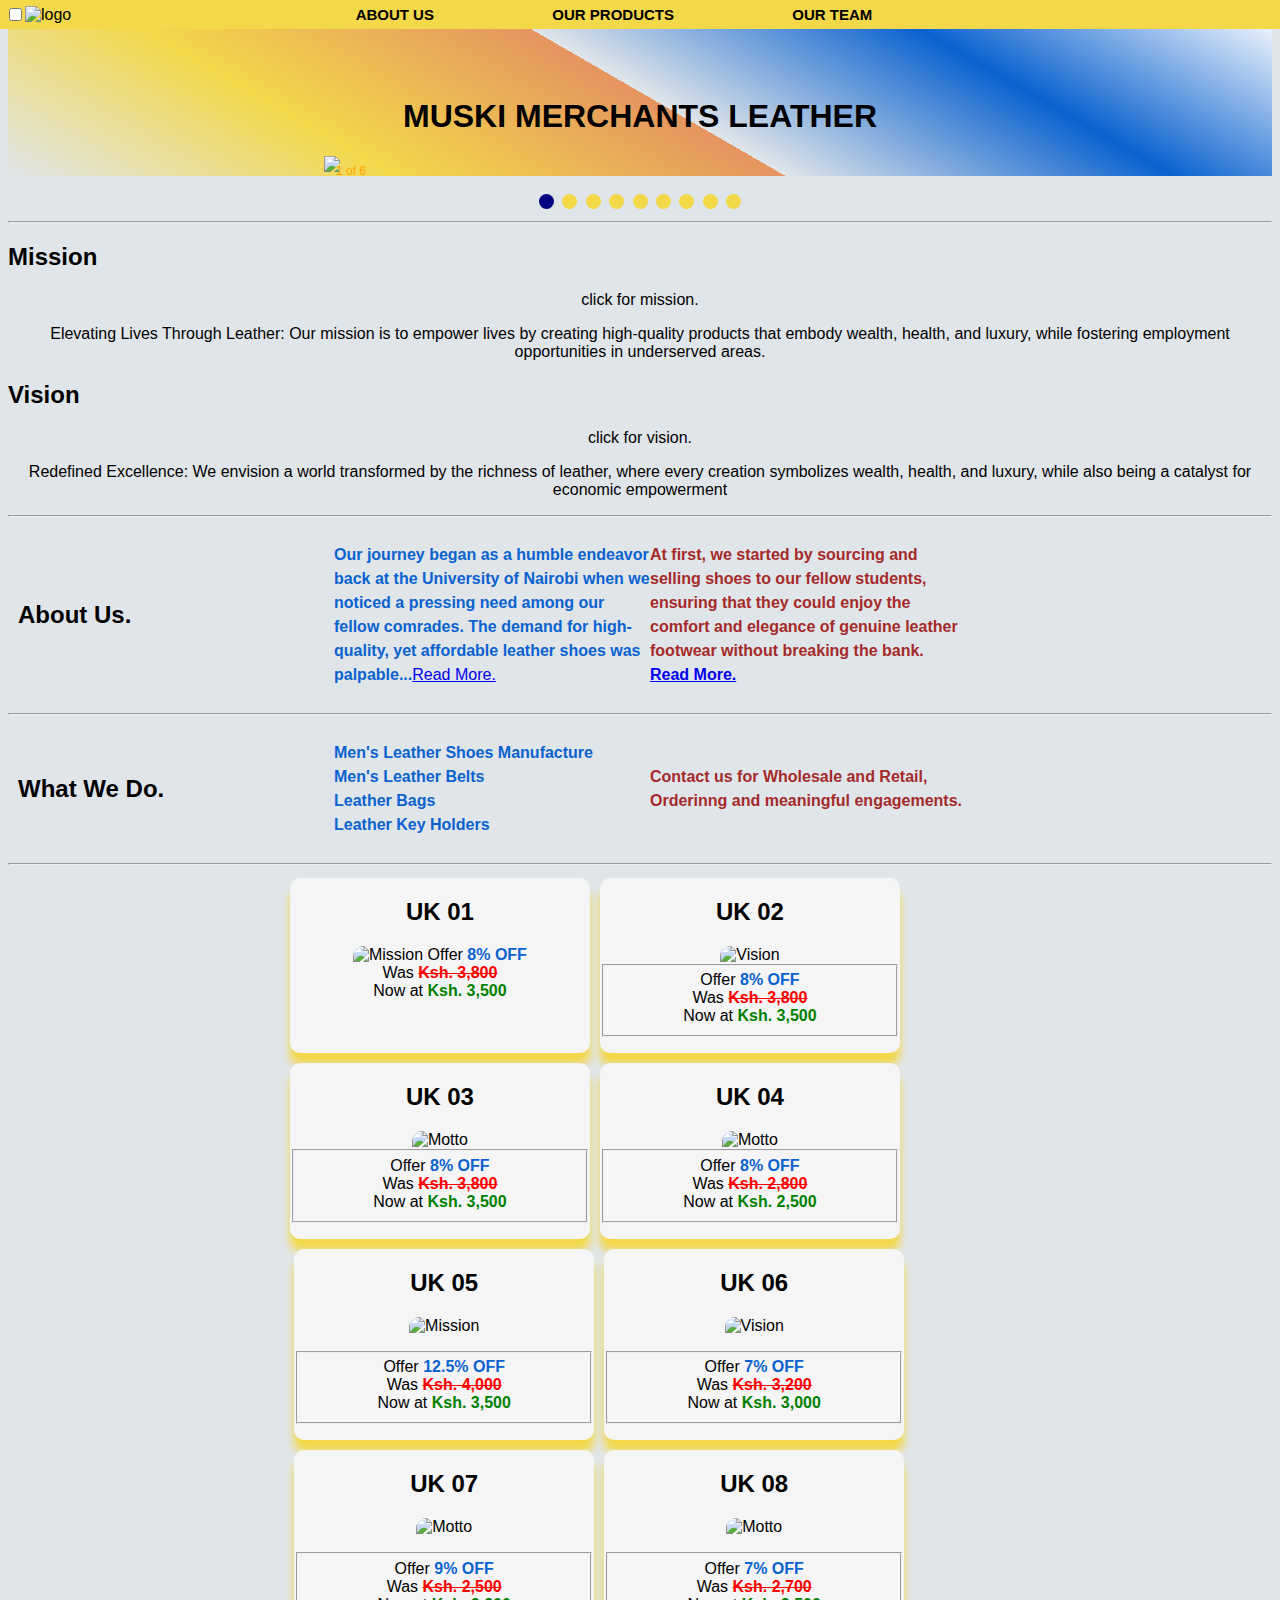
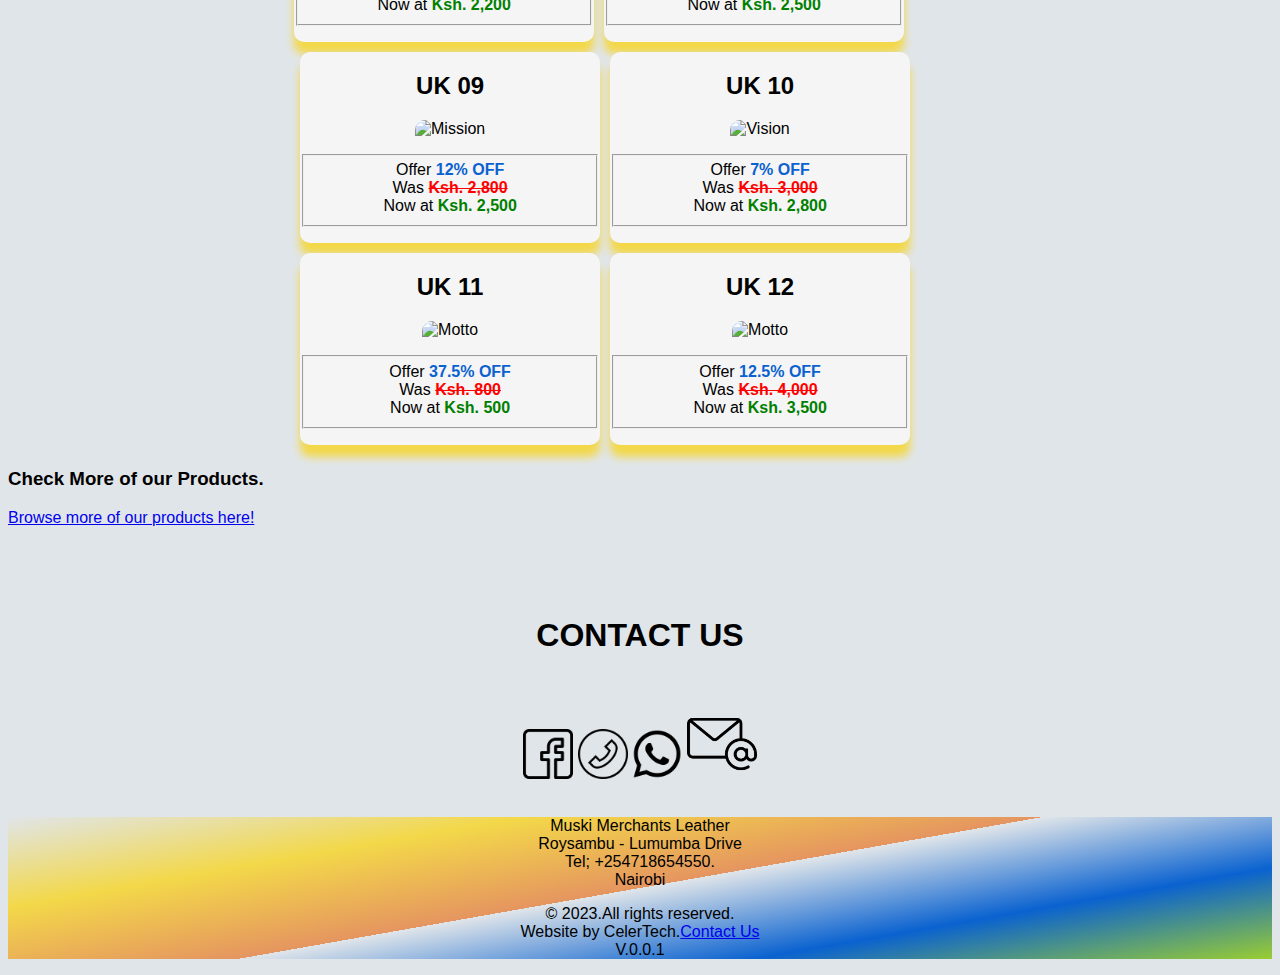
==== commit f5329e50: "edited" ====
--- a/index.html
+++ b/index.html
@@ -195,7 +195,7 @@
           <div class="container">
               <h2><b>UK 01</b></h2>
 <img src="images/1.jpg" alt="Mission" style="width:100%">                   
-Offer <b style="color: #0a62d0;">20% OFF</b><br>
+Offer <b style="color: #0a62d0;">8% OFF</b><br>
 Was <b style="color:red; text-decoration: line-through;">Ksh. 3,800</b> <br>
 Now at <b style="color: green;">Ksh. 3,500</b>
 </fieldset></p>
@@ -206,7 +206,7 @@
  <h2><b>UK 02</b></h2>
   <img src="images/2.jpg" alt="Vision" style="width:50%">
       <fieldset>
-          Offer <b style="color: #0a62d0;">20% OFF</b><br>
+          Offer <b style="color: #0a62d0;">8% OFF</b><br>
         Was <b style="color:red; text-decoration: line-through;">Ksh. 3,800</b> <br>
         Now at <b style="color: green;">Ksh. 3,500</b>
       </fieldset>
@@ -218,7 +218,7 @@
              <h2><b>UK 03</b></h2>
               <img src="images/12.jpg" alt="Motto" style="width:100%">
                 <fieldset>
-                  Offer <b style="color: #0a62d0;">20% OFF</b><br>
+                  Offer <b style="color: #0a62d0;">8% OFF</b><br>
                   Was <b style="color:red; text-decoration: line-through;">Ksh. 3,800</b> <br>
                   Now at <b style="color: green;">Ksh. 3,500</b>
                 </fieldset>
@@ -231,7 +231,7 @@
            <h2><b>UK 04</b></h2>
             <img src="images/20.jpg" alt="Motto" style="width:70%">
               <fieldset>
-                  Offer <b style="color: #0a62d0;">20% OFF</b><br>
+                  Offer <b style="color: #0a62d0;">8% OFF</b><br>
                 Was <b style="color:red; text-decoration: line-through;">Ksh. 2,800</b> <br>
                 Now at <b style="color: green;">Ksh. 2,500</b> 
               </fieldset>
@@ -247,9 +247,9 @@
     <div class="container">
         <h2><b>UK 05</b></h2>
 <img src="images/22.jpg" alt="Mission" style="width:100%">                   
-<p>Saloon for private event<br>
+<p>
 <fieldset>
-Offer <b style="color: #0a62d0;">20% OFF</b><br>
+Offer <b style="color: #0a62d0;">12.5% OFF</b><br>
 Was <b style="color:red; text-decoration: line-through;">Ksh. 4,000</b> <br>
 Now at <b style="color: green;">Ksh. 3,500</b> 
 </fieldset>
@@ -262,7 +262,7 @@
 <h2><b>UK 06</b></h2>
 <img src="images/24.jpg" alt="Vision" style="width:50%">
 <p> <fieldset>
-  Offer <b style="color: #0a62d0;">20% OFF</b><br>
+  Offer <b style="color: #0a62d0;">7% OFF</b><br>
 Was <b style="color:red; text-decoration: line-through;">Ksh. 3,200</b> <br>
 Now at <b style="color: green;">Ksh. 3,000</b> 
 </fieldset></p>
@@ -273,7 +273,7 @@
        <h2><b>UK 07</b></h2>
         <img src="images/25.jpg" alt="Motto" style="width:100%">
         <p> <fieldset>
-          Offer <b style="color: #0a62d0;">20% OFF</b><br>
+          Offer <b style="color: #0a62d0;">9% OFF</b><br>
           Was <b style="color:red; text-decoration: line-through;">Ksh. 2,500</b> <br>
           Now at <b style="color: green;">Ksh. 2,200</b> 
         </fieldset></p>
@@ -285,7 +285,7 @@
      <h2><b>UK 08</b></h2>
       <img src="images/39.jpg" alt="Motto" style="width:100%">
       <p>  <fieldset>
-          Offer <b style="color: #0a62d0;">20% OFF</b><br>
+          Offer <b style="color: #0a62d0;">7% OFF</b><br>
         Was <b style="color:red; text-decoration: line-through;">Ksh. 2,700</b> <br>
         Now at <b style="color: green;">Ksh. 2,500</b> 
       </fieldset></p>
@@ -301,7 +301,7 @@
         <h2><b>UK 09 </b></h2>
 <img src="images/29.jpg" alt="Mission" style="width:90%">                   
 <p> <fieldset>
-Offer <b style="color: #0a62d0;">20% OFF</b><br>
+Offer <b style="color: #0a62d0;">12% OFF</b><br>
 Was <b style="color:red; text-decoration: line-through;">Ksh. 2,800</b> <br>
 Now at <b style="color: green;">Ksh. 2,500</b> 
 </fieldset></p>
@@ -312,7 +312,7 @@
 <h2><b>UK 10</b></h2>
 <img src="images/13.jpg" alt="Vision" style="width:70%">
 <p> <fieldset>
-  Offer <b style="color: #0a62d0;">20% OFF</b><br>
+  Offer <b style="color: #0a62d0;">7% OFF</b><br>
 Was <b style="color:red; text-decoration: line-through;">Ksh. 3,000</b> <br>
 Now at <b style="color: green;">Ksh. 2,800</b> 
 </fieldset></p>
@@ -323,7 +323,7 @@
        <h2><b>UK 11</b></h2>
         <img src="images/28.jpg" alt="Motto" style="width:100%">
         <p><fieldset>
-          Offer <b style="color: #0a62d0;">20% OFF</b><br>
+          Offer <b style="color: #0a62d0;">37.5% OFF</b><br>
           Was <b style="color:red; text-decoration: line-through;">Ksh. 800</b> <br>
           Now at <b style="color: green;">Ksh. 500</b> 
         </fieldset></p>
@@ -335,7 +335,7 @@
      <h2><b>UK 12</b></h2>
       <img src="images/19.jpg" alt="Motto" style="width:100%">
       <p><fieldset>
-          Offer <b style="color: #0a62d0;">20% OFF</b><br>
+          Offer <b style="color: #0a62d0;">12.5% OFF</b><br>
         Was <b style="color:red; text-decoration: line-through;">Ksh. 4,000</b> <br>
         Now at <b style="color: green;">Ksh. 3,500</b>
       </fieldset></p>
@@ -349,16 +349,16 @@
 <script src="slide.js"></script>
 </body>
 <span><p><b><h1>CONTACT US</h1> </b><br>
-<p><a href="https://www.facebook.com/" target="_blank"><img src="images/facebook.png" alt="facebook" width="50" height="50"></a>
-<a href="tel:+254707133544" target="_blank"><img src="images/Cell.png" alt="cell phone" width="50" height="50"></a>
-<a href="https://wa.me/+254707133544" target="_blank"><img src="images/whatsapp (1).png" alt="whatsapp" width="50" height="50"></a>
-<a href="mailto:info@muskimechants.com" target="_blank"><img src="images/email.png" alt="email" width="70" height="70"></a>
-</p></span>
-<br>
+  <p><a href="https://www.facebook.com/muskimerchants" target="_blank"><img src="images/facebook.png" alt="facebook" width="50" height="50"></a>
+  <a href="tel:+254718654550" target="_blank"><img src="images/Cell.png" alt="cell phone" width="50" height="50"></a>
+  <a href="https://wa.me/+254718654550" target="_blank"><img src="images/whatsapp (1).png" alt="whatsapp" width="50" height="50"></a>
+  <a href="mailto:info@muskimechants.com" target="_blank"><img src="images/email.png" alt="email" width="70" height="70"></a>
+  </p></span>
+  <br>
 <footer>
 Muski Merchants Leather <br>
 Roysambu - Lumumba Drive<br>
-Tel; +254707133544.<br>
+Tel; +254718654550.<br>
 Nairobi <br>
 <p> © 2023.All rights reserved.<br>
 Website by CelerTech.<a href="tel:+254708579885" target="_blank">Contact Us</a> <br>
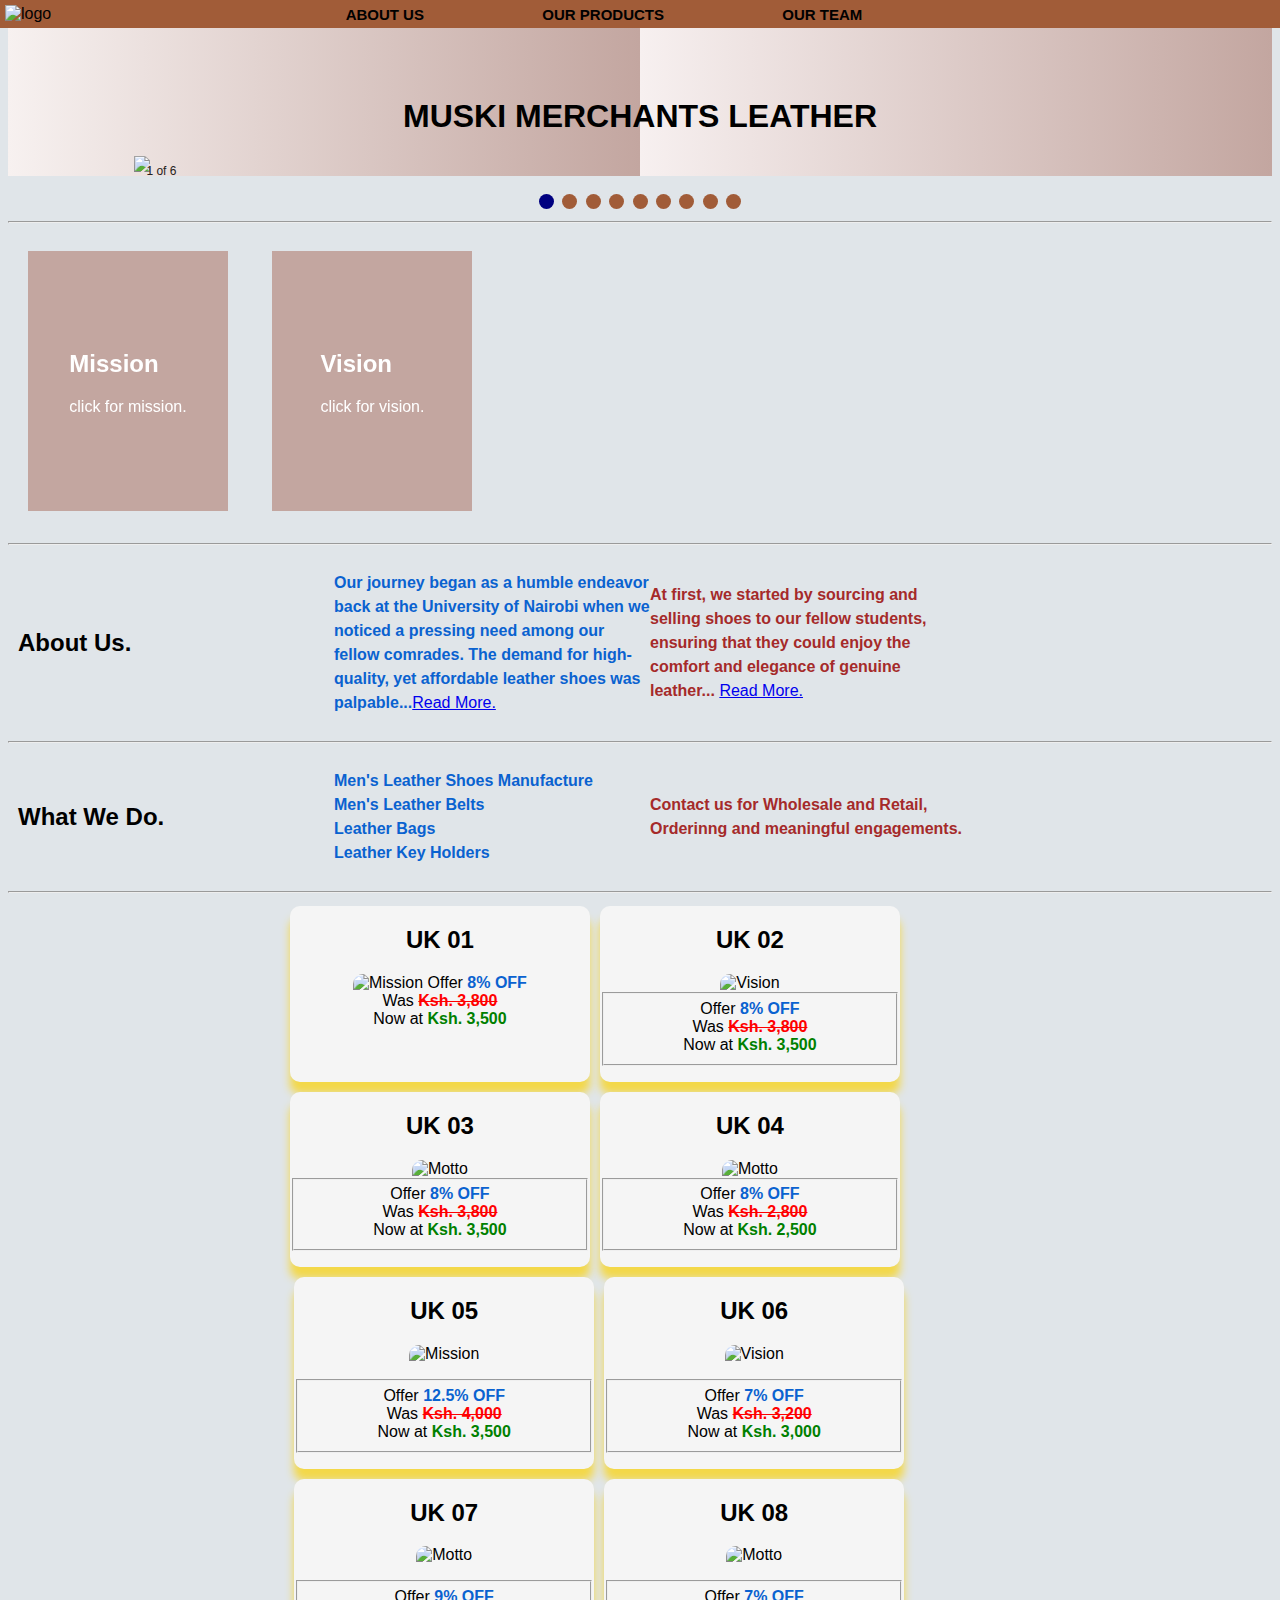
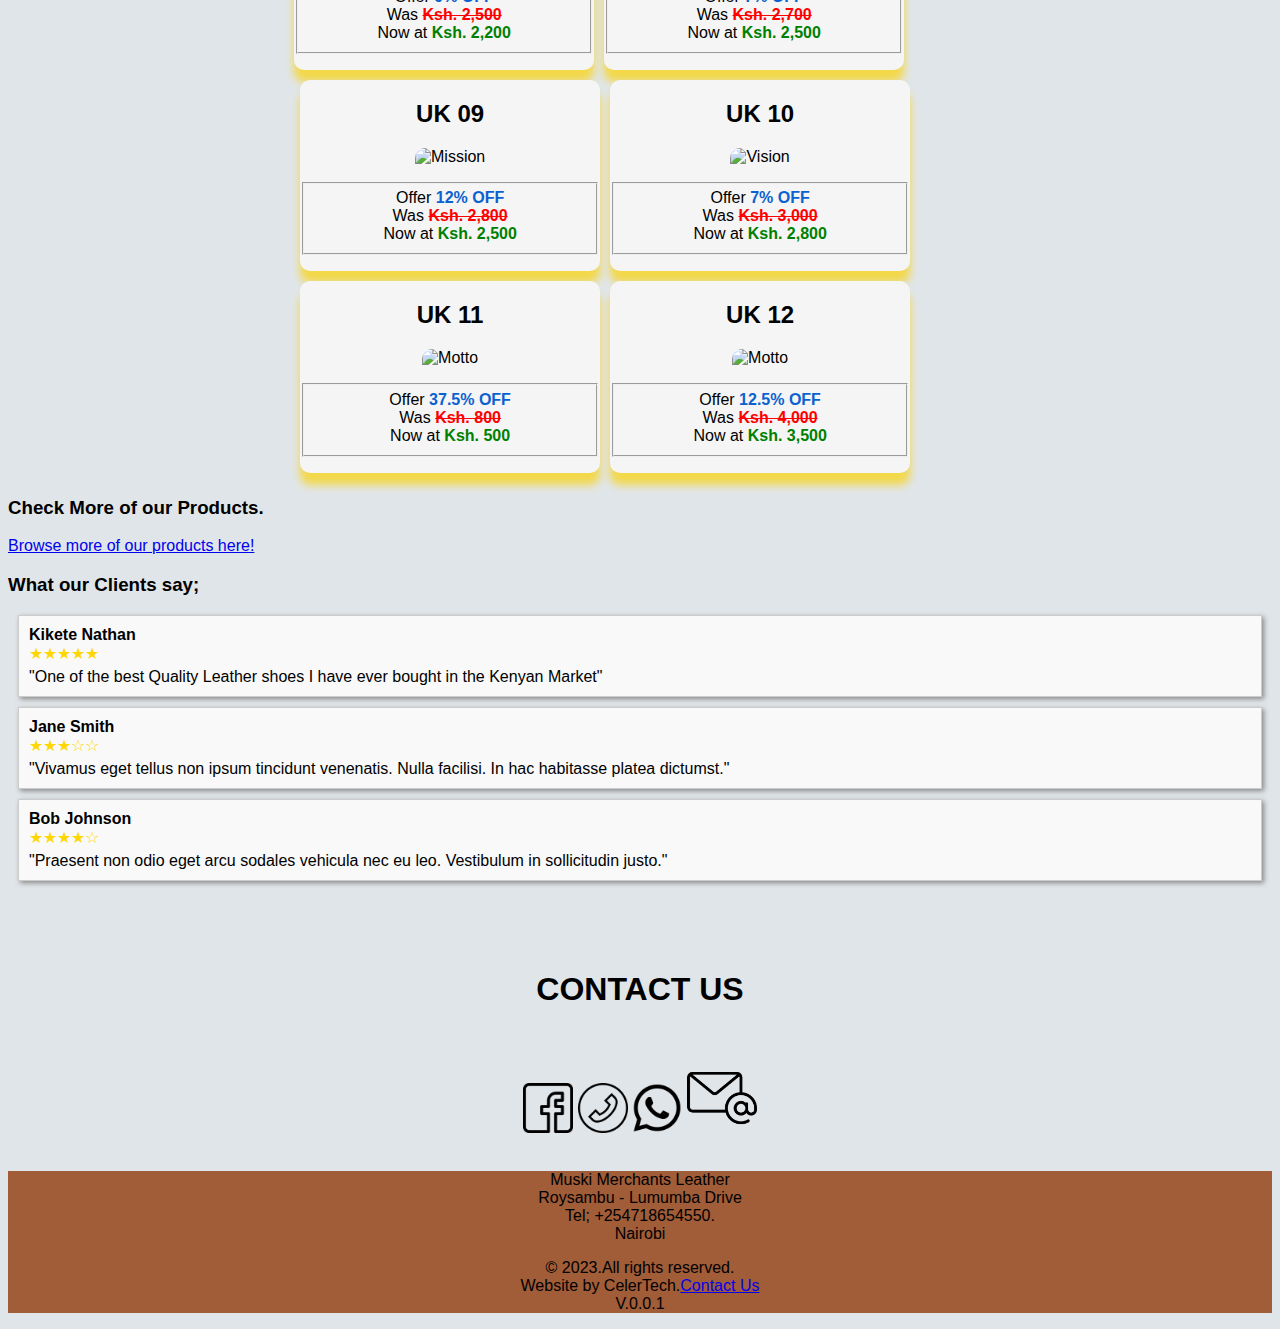
==== commit a7f94208: "reviews" ====
--- a/index.html
+++ b/index.html
@@ -169,10 +169,9 @@
 <b>Our journey began as a humble endeavor back at the University of Nairobi 
   when we noticed a pressing need among our fellow comrades. The demand
    for high-quality, yet affordable leather shoes was palpable...</b><a href="about.html">Read More.</a></p><br> 
-<p style="color: brown; font-size: medium; font-weight: 600; text-align: left;">At first, 
+<p style="color: brown; font-size: medium; display: inline-block; text-align: left;"> <b>At first, 
   we started by sourcing and selling shoes to our fellow students,
-  ensuring that they could enjoy the comfort and elegance of genuine leather
-   footwear without breaking the bank. <a href="about.html">Read More.</a></p>
+  ensuring that they could enjoy the comfort and elegance of genuine leather...</b> <a href="about.html">Read More.</a></p>
   </p>
 </div>
 </div>
@@ -345,6 +344,30 @@
 </div>
 </div>
 <h3 style="align-content: center;"> Check More of our Products.</h3><a href="products.html">Browse more of our products here!</a>
+<h3>What our Clients say;</h3>
+<div class="review">
+  <div class="user">Kikete Nathan</div>
+  <div class="rating">★★★★★</div>
+  <div class="content">
+      "One of the best Quality Leather shoes I have ever bought in the Kenyan Market"
+  </div>
+</div>
+
+<div class="review">
+  <div class="user">Jane Smith</div>
+  <div class="rating">★★★☆☆</div>
+  <div class="content">
+      "Vivamus eget tellus non ipsum tincidunt venenatis. Nulla facilisi. In hac habitasse platea dictumst."
+  </div>
+</div>
+
+<div class="review">
+  <div class="user">Bob Johnson</div>
+  <div class="rating">★★★★☆</div>
+  <div class="content">
+      "Praesent non odio eget arcu sodales vehicula nec eu leo. Vestibulum in sollicitudin justo."
+  </div>
+</div>
 
 <script src="slide.js"></script>
 </body>
--- a/style1.css
+++ b/style1.css
@@ -1,21 +1,40 @@
 
 .homepage {
-  background: linear-gradient(30deg,#e0e5e9, #f3d849,#e59560 50%,#e0e5e9 50%, #0a62d0, white);
+  background: linear-gradient(90deg,#f7f1f0,#c3a6a0 50%,#f7f0f0 50%, #c3a6a0);
   overflow: hidden;
   width:100%
+  
 }
  .navbar {
     display: flex;
     justify-content: flex-end;
     align-items: center;
     padding: 5px;
-    background: #f3d849;
+    background: #a15c38;
     position: fixed;
     top: 0;
     left: 0;
     width: 100%;
     z-index:9999;
   }
+  /*start of trying nav bar*/
+  .checkbtn{
+    float: right;
+    cursor:pointer;
+    display: none:
+  }
+  #check{
+    display:none;
+  }
+  @media(max-width: 952px){
+    nav ul li a { font size:16px;}
+  }
+  @media(max-width: 858px){
+    checkbtn{
+      display:block;
+    }
+  }
+  /*trying hiding ul in nav bar end*/
   .nav-item {
     display: inline-block;
     margin-left: 10px;
@@ -49,7 +68,7 @@
     height: 2px;
     bottom: -5px;
     left: 0;
-    background-color:navy;
+    background-color:white;
     visibility: hidden;
     transform: scaleX(1);
     transition: all 0.1s ease-in-out 0s;
@@ -67,7 +86,7 @@
     text-align: center;
   }
 /* Styles for small devices */
-@media (max-width: 480px) {
+@media (max-width: 952px) {
   .nav-item {
     display: none;
   }
@@ -80,7 +99,7 @@
   .navbar.show-dots .nav-item:before {
     content: "•";
     font-size: 24px;
-    color: #000;
+    color: white;
   }
 }
 /*styles for smaller devices*/
@@ -91,7 +110,7 @@
 
 /* Slideshow container */
 .slideshow-container {
-  width: 50%;
+  width: 80%;
   position: relative;
   margin: auto;
   padding-top: 0%;
@@ -112,7 +131,7 @@
 
 /* Number text (1/3 etc) */
 .numbertext {
-  color: orange;
+  color: #262220;
   font-size: 12px;
   padding: 8px 12px;
   position: absolute;
@@ -124,7 +143,7 @@
   height: 15px;
   width: 15px;
   margin: 0 2px;
-  background-color: #f3d849;
+  background-color: #a15c38;
   border-radius: 50%;
   display: inline-block;
   transition: background-color 0.5s ease;
@@ -146,6 +165,66 @@
 @media only screen and (max-width: 300px) {
   .text {font-size: 11px}
 }
+/*flip card*/
+         /* Style for the flip card container */
+         .flip-card-container {
+          display: inline-block; /* Display flip cards inline */
+          margin: 20px; /* Add some spacing between flip cards */
+      }
+
+      /* Style for the flip card */
+      .flip-card {
+          background-color: transparent;
+          width: 200px;
+          height: 260px;
+          perspective: 1000px; /* Add perspective for 3D effect */
+          align-items: center;
+      }
+
+      /* Style for the card when it's not flipped */
+      .flip-card-inner {
+          width: 100%;
+          height: 100%;
+          transform-style: preserve-3d; /* Maintain 3D space */
+          transition: transform 0.5s; /* Add transition for flipping */
+      }
+
+      /* Style for the front side of the card */
+      .flip-card-front, .flip-card-back {
+          width: 100%;
+          height: 100%;
+          position: absolute;
+          backface-visibility: hidden; /* Hide the back side */
+      }
+
+      /* Style for the front side (visible by default) */
+      .flip-card-front {
+          background-color: #c3a6a0;
+          display: flex;
+          justify-content: center;
+          align-items: center;
+      }
+
+      /* Style for the back side (hidden by default) */
+      .flip-card-back {
+          background-color: #2980b9;
+          transform: rotateY(180deg); /* Rotate to hide by default */
+          display: flex;
+          justify-content: center;
+          align-items: center;
+      }
+
+      /* Style for the content on both sides */
+      .flip-card-content {
+          padding: 20px;
+          color: white;
+      }
+
+      /* Add hover effect to flip the card */
+      .flip-card:hover .flip-card-inner {
+          transform: rotateY(180deg); /* Flip when hovered */
+      }
+    /*end of flip card*/
   .card-groups {
     display: flex;
     flex-wrap: wrap;
@@ -227,13 +306,31 @@
 }
 
 a:hover{
-  color: blue;
+  color: white;
 }
 footer{
   text-align: center;
   color:black;
-  background: linear-gradient(170deg,#e0e5e9, #f3d849,#e59560 50%,#e0e5e9 50%, #0a62d0, yellowgreen);
+  background-color: #a15c38;
   font-size: medium;
   font-family: 'Lucida Sans', 'Lucida Sans Regular', 'Lucida Grande', 'Lucida Sans Unicode', Geneva, Verdana, sans-serif;
 }
-
+.review {
+  border: 1px solid #ccc;
+  padding: 10px;
+  margin: 10px;
+  background-color: #f9f9f9;
+  box-shadow: 2px 2px 5px #888888;
+}
+
+.review .user {
+  font-weight: bold;
+}
+
+.review .rating {
+  color: #FFD700; /* Gold color for stars */
+}
+
+.review .content {
+  margin-top: 5px;
+}
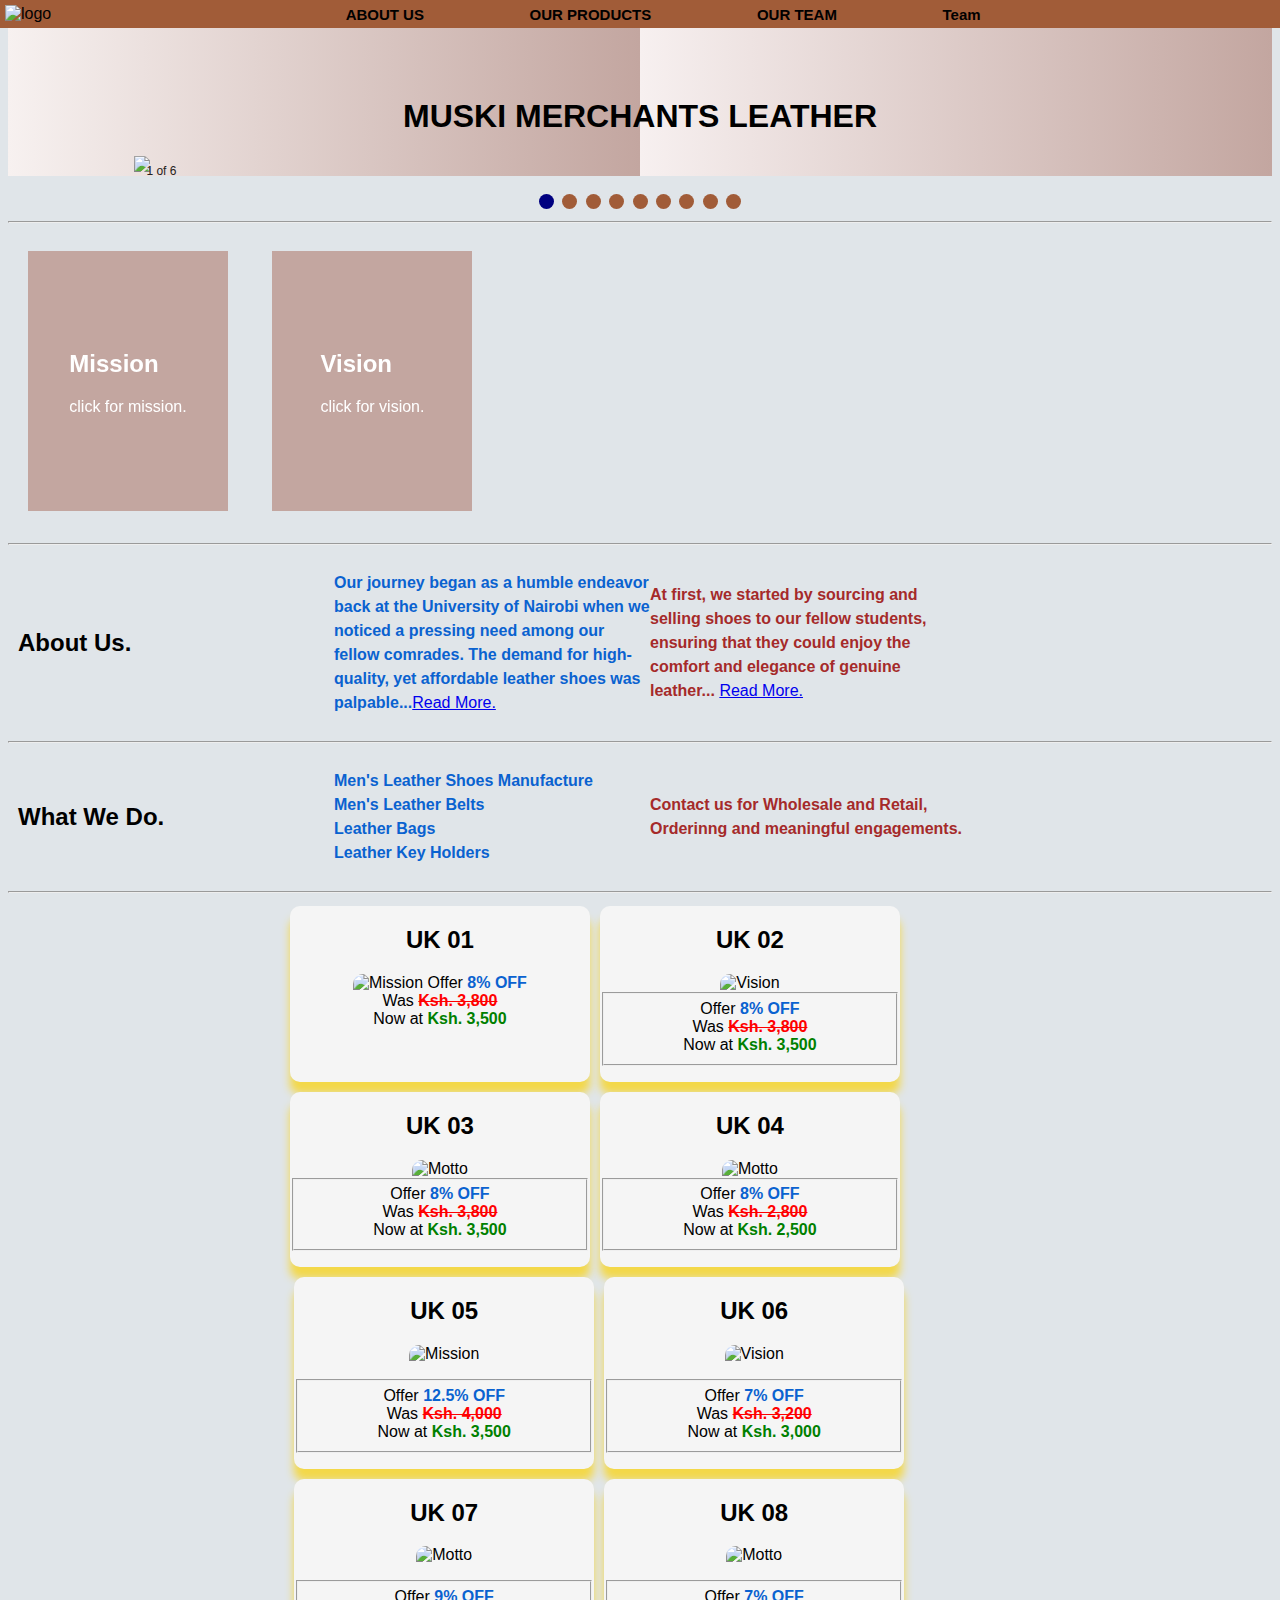
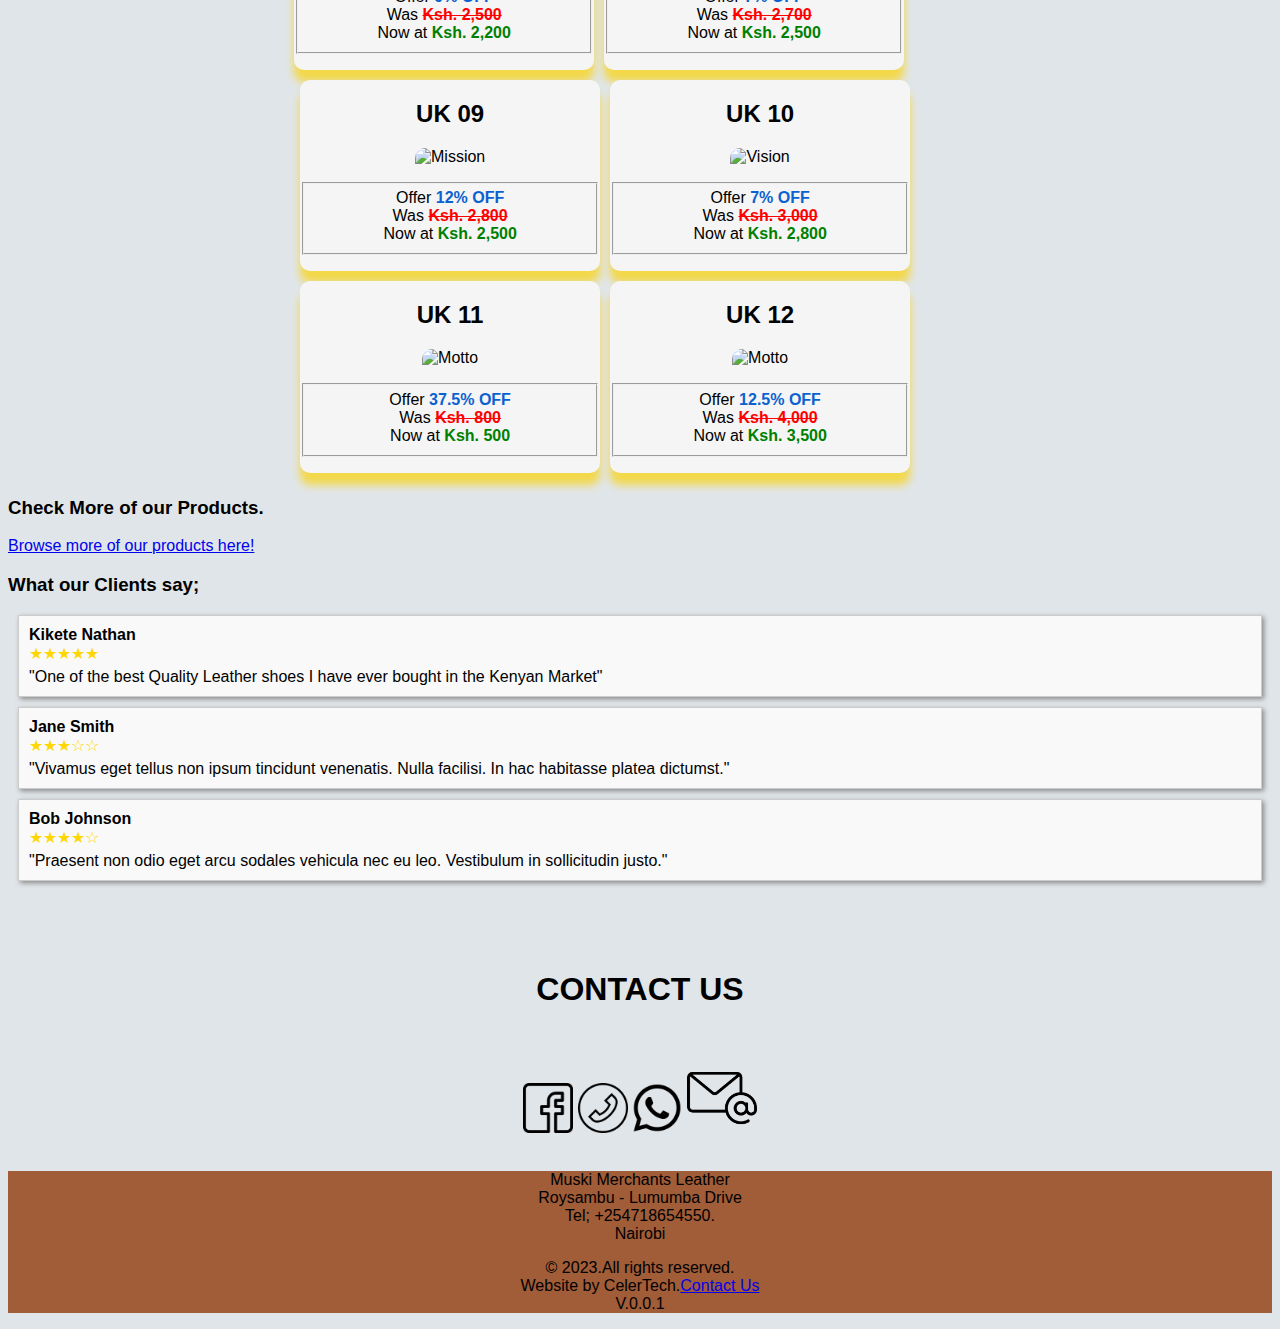
==== commit e09812be: "added management" ====
--- a/index.html
+++ b/index.html
@@ -21,8 +21,8 @@
             <div class="nav-links">
               <a href="about.html">ABOUT US </a>
                 <a href="products.html">OUR PRODUCTS</a>
-                <a href="">OUR TEAM </a>
-                <a href=""></a>
+                <a href="csr.html">OUR TEAM </a>
+                <a href="management.html">Team</a>
             </div>
         </nav>
     <h1 style="font-family: 'Lucida Sans', 'Lucida Sans Regular', 'Lucida Grande', 'Lucida Sans Unicode', Geneva, Verdana, sans-serif;">MUSKI MERCHANTS LEATHER</h1>
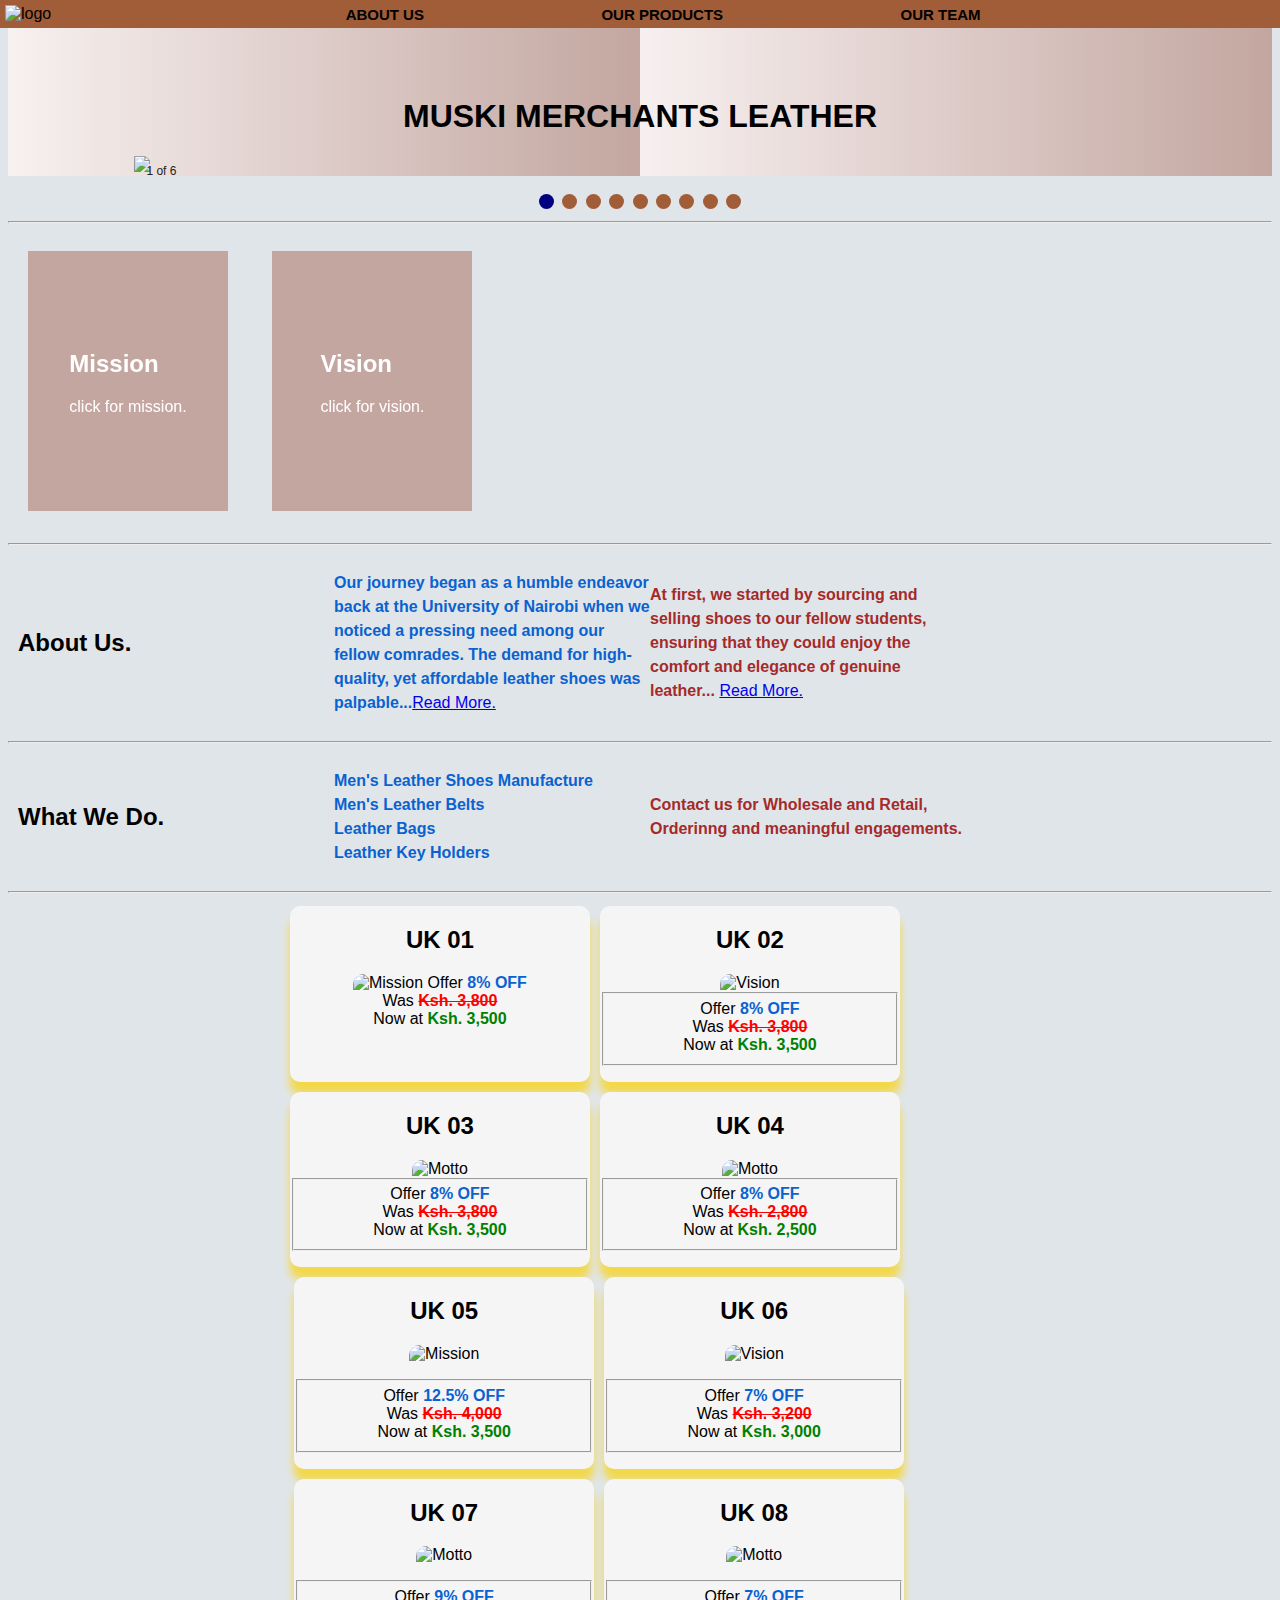
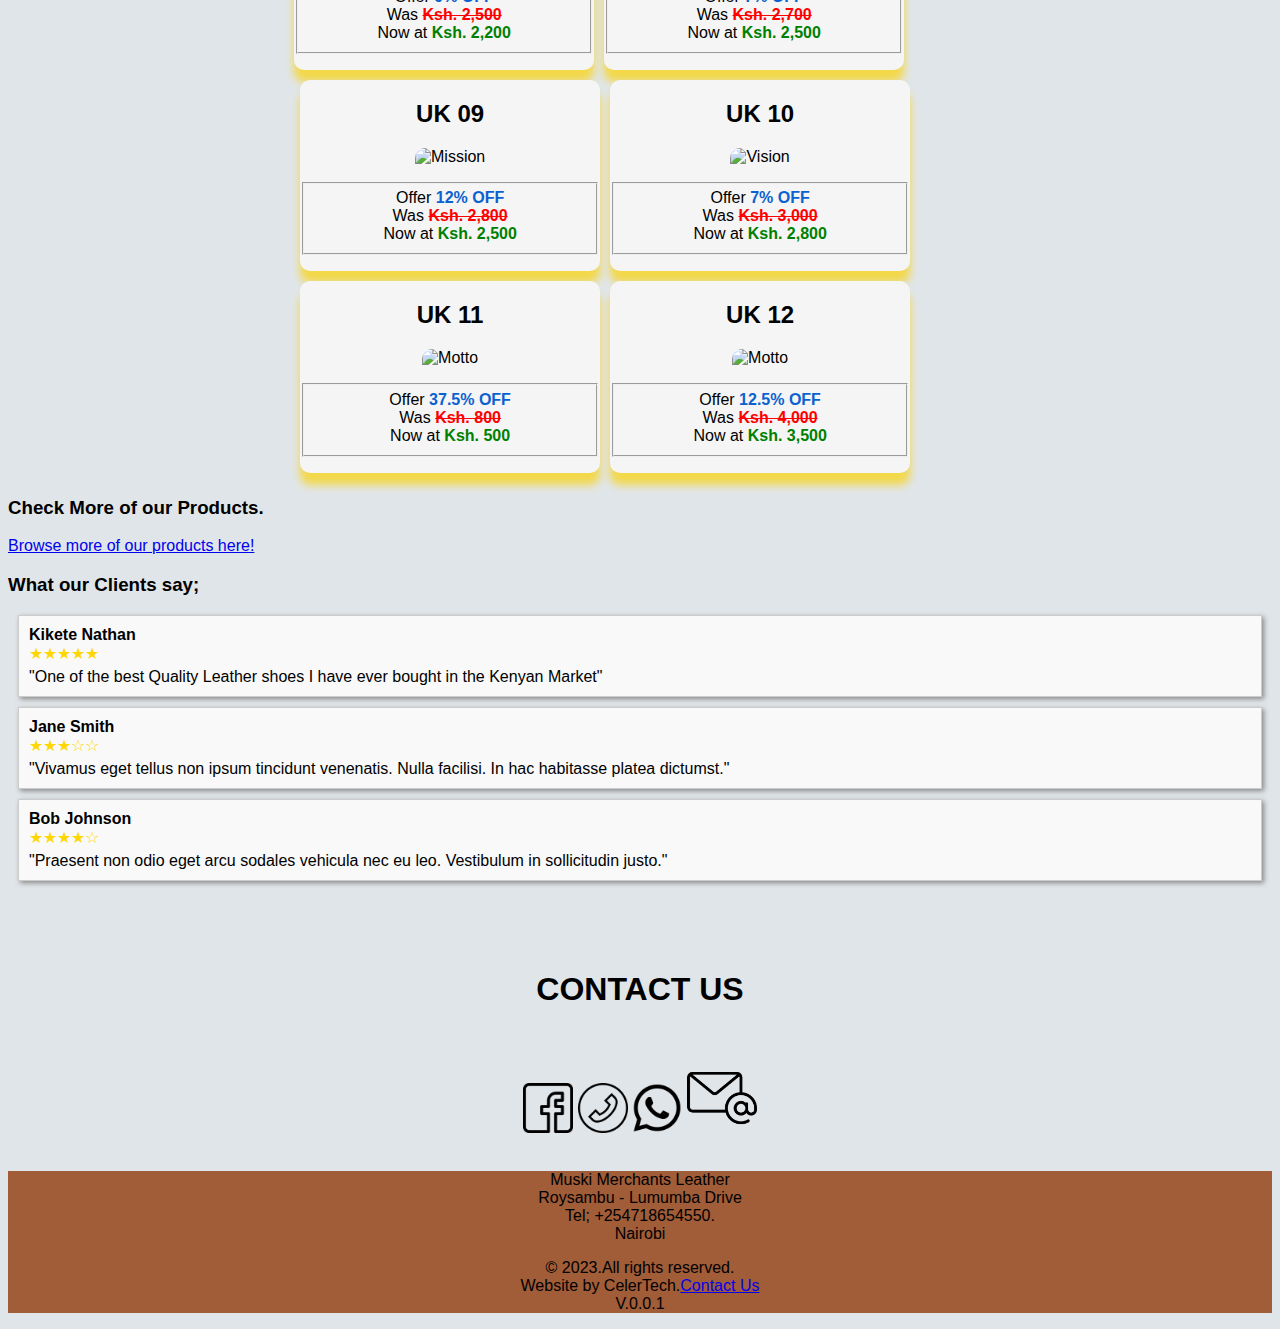
==== commit fa114763: "teams redefined" ====
--- a/index.html
+++ b/index.html
@@ -21,8 +21,7 @@
             <div class="nav-links">
               <a href="about.html">ABOUT US </a>
                 <a href="products.html">OUR PRODUCTS</a>
-                <a href="csr.html">OUR TEAM </a>
-                <a href="management.html">Team</a>
+                <a href="management.html">OUR TEAM </a>
             </div>
         </nav>
     <h1 style="font-family: 'Lucida Sans', 'Lucida Sans Regular', 'Lucida Grande', 'Lucida Sans Unicode', Geneva, Verdana, sans-serif;">MUSKI MERCHANTS LEATHER</h1>
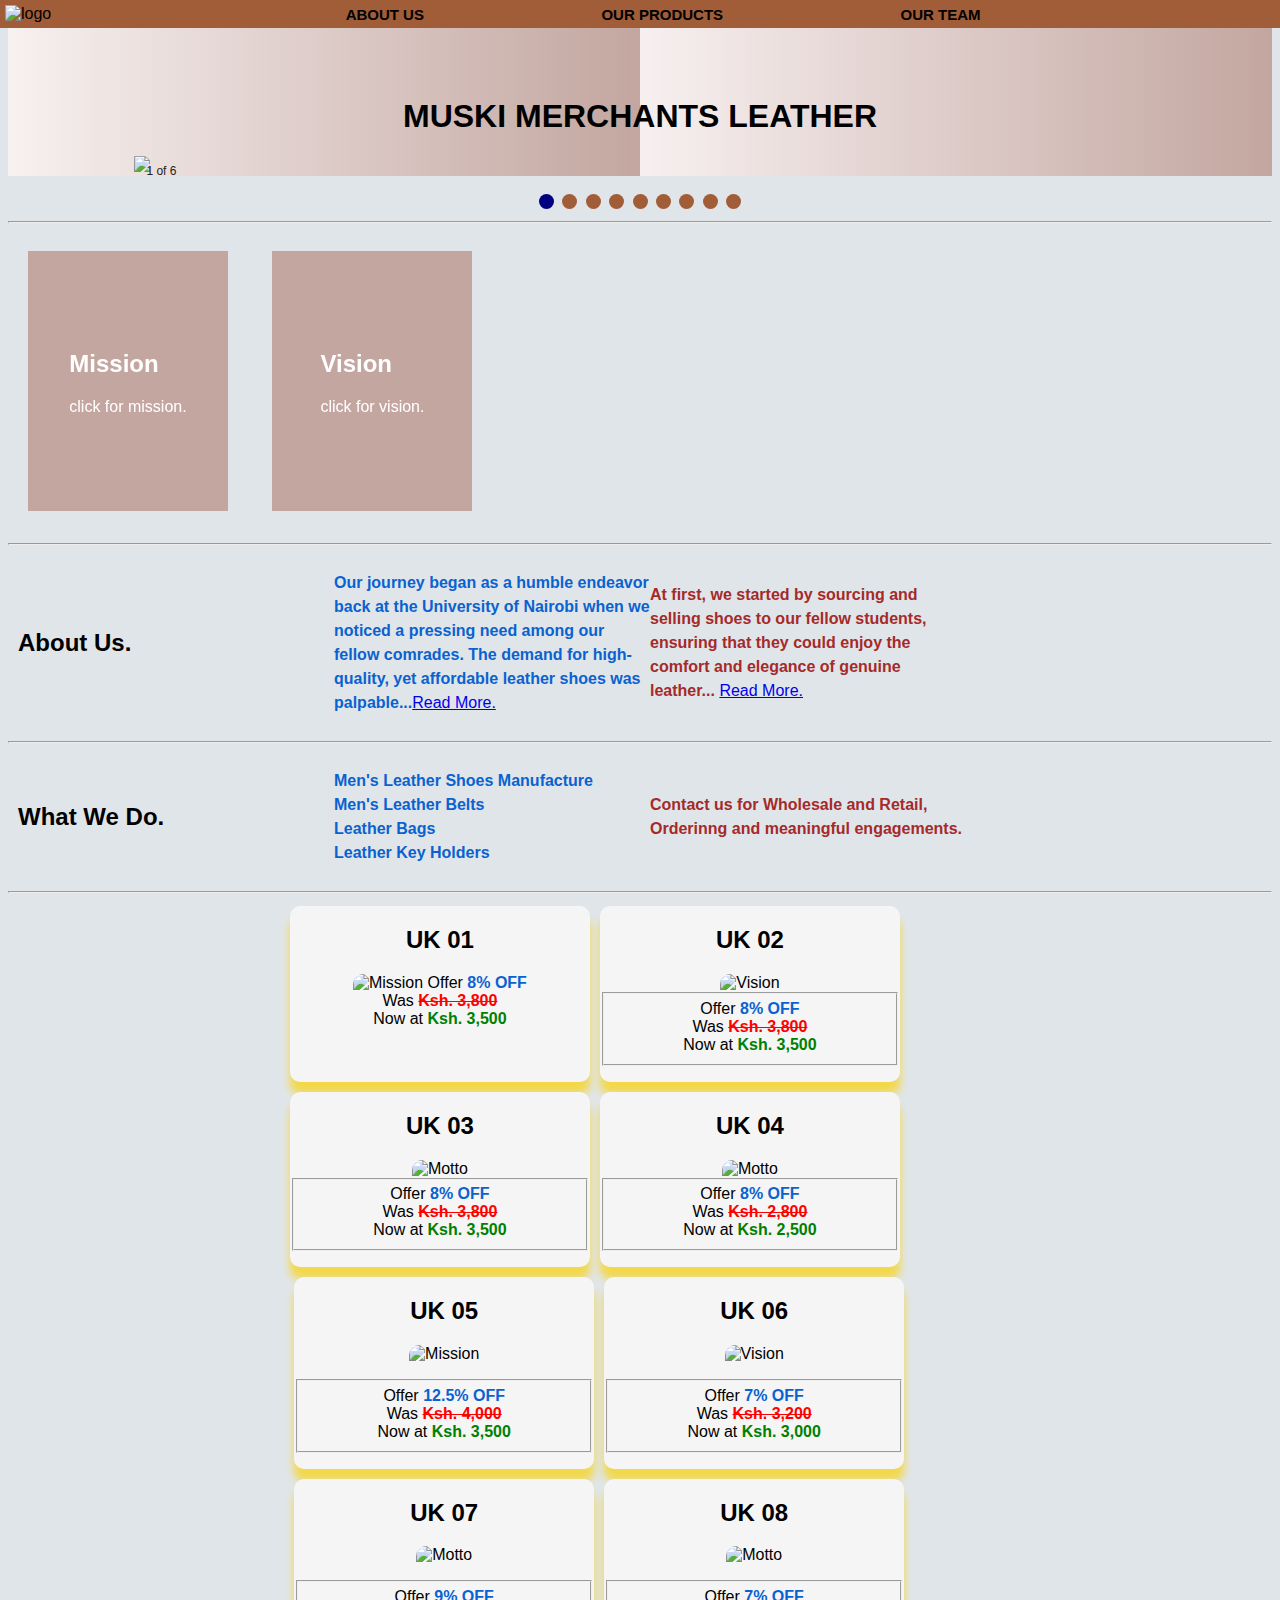
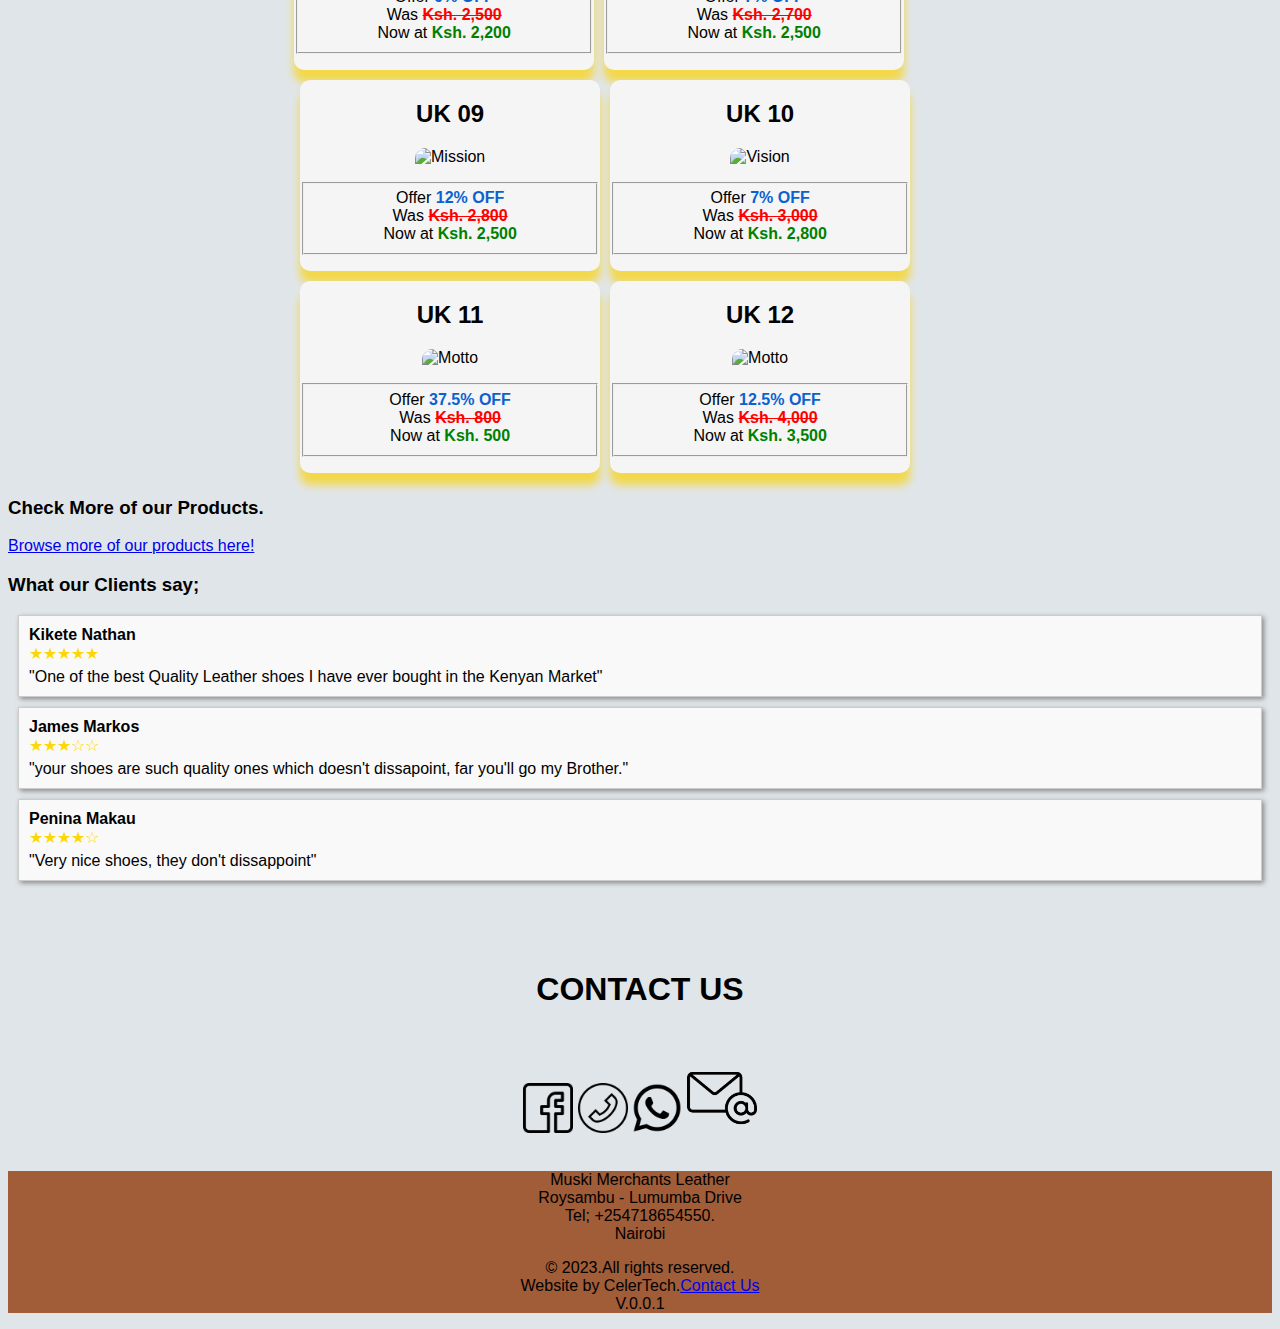
==== commit e7fdeb82: "added location" ====
--- a/index.html
+++ b/index.html
@@ -35,7 +35,7 @@
         <div class="mySlides fade">
           <div class="slide">
           <div class="numbertext">2 of 6</div>
-          <img src="images/3.jpg" style="width:100%">
+          <img src="images/location.jpg" style="width:100%">
         </div>
       </div>
         <div class="mySlides fade">
@@ -47,7 +47,7 @@
           <div class="mySlides fade">
             <div class="slide">
           <div class="numbertext">4 of 6</div>
-          <img src="images/6.jpg" style="width:100%">
+          <img src="images/award.jpg" style="width:80%; height: fit-content;">
           </div>
         </div>
         <div class="mySlides fade">
@@ -353,18 +353,18 @@
 </div>
 
 <div class="review">
-  <div class="user">Jane Smith</div>
+  <div class="user">James Markos</div>
   <div class="rating">★★★☆☆</div>
   <div class="content">
-      "Vivamus eget tellus non ipsum tincidunt venenatis. Nulla facilisi. In hac habitasse platea dictumst."
+      "your shoes are such quality ones which doesn't dissapoint, far you'll go my Brother."
   </div>
 </div>
 
 <div class="review">
-  <div class="user">Bob Johnson</div>
+  <div class="user">Penina Makau</div>
   <div class="rating">★★★★☆</div>
   <div class="content">
-      "Praesent non odio eget arcu sodales vehicula nec eu leo. Vestibulum in sollicitudin justo."
+      "Very nice shoes, they don't dissappoint"
   </div>
 </div>
 
